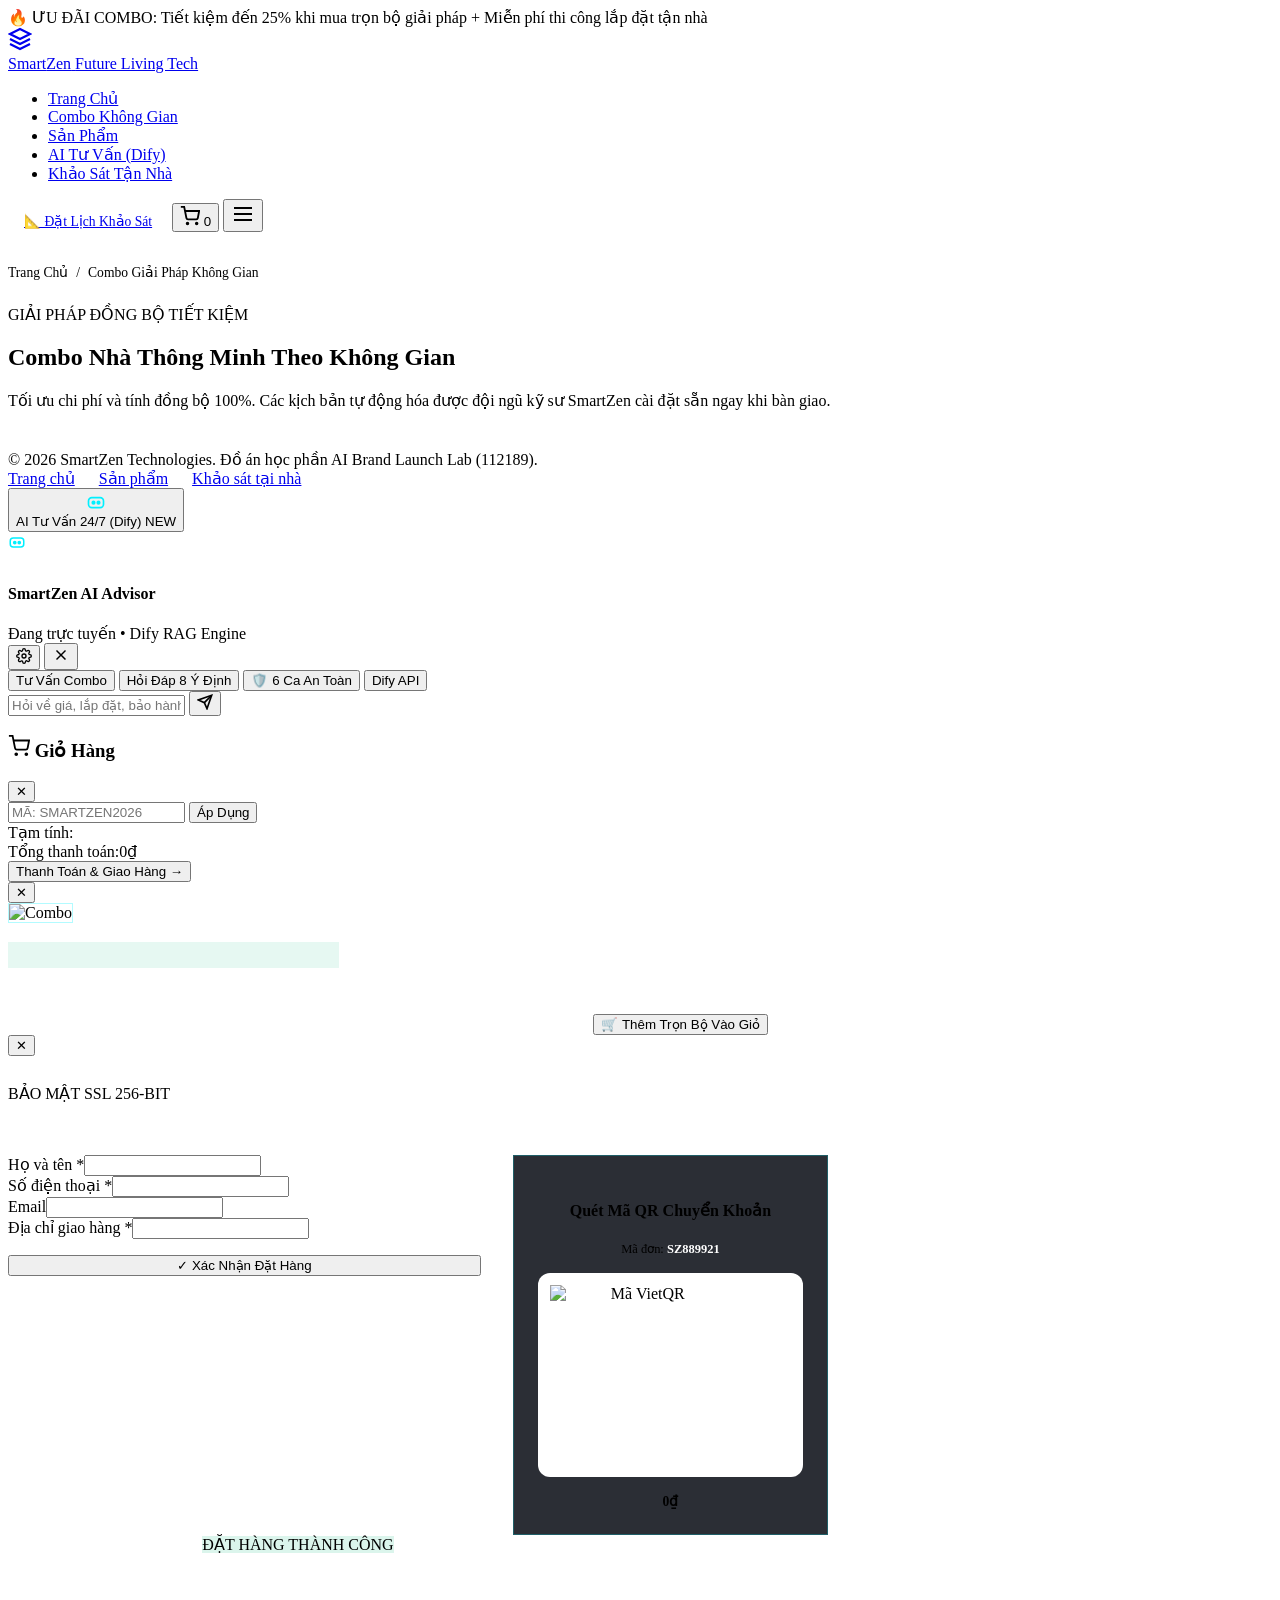
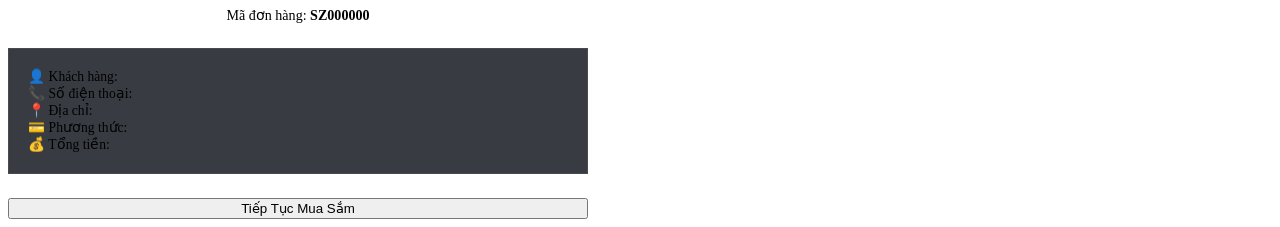
==== combo.html @ 143797f4 "Add files via upload" ====
<!DOCTYPE html>
<html lang="vi">
<head>
  <meta charset="UTF-8">
  <meta name="viewport" content="width=device-width, initial-scale=1.0">
  <title>Combo Giải Pháp Nhà Thông Minh Theo Không Gian - SmartZen</title>
  <meta name="description" content="Trọn bộ Combo giải pháp nhà thông minh SmartZen: Combo An Ninh 24/7, Combo Phòng Khách Chill Ambient, Combo Căn Hộ All-in-One và Biệt Thự Luxury.">
  <link rel="icon" type="image/svg+xml" href="data:image/svg+xml,<svg xmlns='http://www.w3.org/2000/svg' viewBox='0 0 24 24' fill='%2300F0FF'><path d='M12 2L2 7l10 5 10-5-10-5zM2 17l10 5 10-5M2 12l10 5 10-5'/></svg>">
  <link rel="stylesheet" href="css/style.css">
  <link rel="stylesheet" href="css/responsive.css">
</head>
<body>

  <!-- Top Notice -->
  <div class="top-notice-bar">
    <div>🔥 <span class="highlight">ƯU ĐÃI COMBO:</span> Tiết kiệm đến 25% khi mua trọn bộ giải pháp + Miễn phí thi công lắp đặt tận nhà</div>
  </div>

  <!-- Header -->
  <header class="site-header">
    <div class="container navbar">
      <a href="index.html" class="brand-logo">
        <div class="brand-logo-icon">
          <svg width="24" height="24" viewBox="0 0 24 24" fill="none" stroke="currentColor" stroke-width="2.2"><path d="M12 2L2 7l10 5 10-5-10-5z"></path><path d="M2 17l10 5 10-5"></path><path d="M2 12l10 5 10-5"></path></svg>
        </div>
        <div class="brand-logo-text">
          <span class="brand-title">Smart<span>Zen</span></span>
          <span class="brand-subtitle">Future Living Tech</span>
        </div>
      </a>

      <ul class="nav-menu" id="navMenu">
        <li><a href="index.html" class="nav-link">Trang Chủ</a></li>
        <li><a href="combo.html" class="nav-link active">Combo Không Gian</a></li>
        <li><a href="products.html" class="nav-link">Sản Phẩm</a></li>
        <li><a href="index.html#aiAdvisorSection" class="nav-link">AI Tư Vấn (Dify)</a></li>
        <li><a href="survey.html" class="nav-link">Khảo Sát Tận Nhà</a></li>
      </ul>

      <div class="nav-actions">
        <a href="survey.html" class="btn btn-secondary" style="font-size: 0.85rem; padding: 0.55rem 1rem;">📐 Đặt Lịch Khảo Sát</a>
        <button class="btn btn-primary btn-icon cart-btn-trigger" title="Xem giỏ hàng">
          <svg width="20" height="20" viewBox="0 0 24 24" fill="none" stroke="currentColor" stroke-width="2.2"><circle cx="9" cy="21" r="1"></circle><circle cx="20" cy="21" r="1"></circle><path d="M1 1h4l2.68 13.39a2 2 0 0 0 2 1.61h9.72a2 2 0 0 0 2-1.61L23 6H6"></path></svg>
          <span class="cart-badge">0</span>
        </button>
        <button class="mobile-menu-toggle" id="mobileMenuToggle">
          <svg width="24" height="24" viewBox="0 0 24 24" fill="none" stroke="currentColor" stroke-width="2"><line x1="3" y1="12" x2="21" y2="12"></line><line x1="3" y1="6" x2="21" y2="6"></line><line x1="3" y1="18" x2="21" y2="18"></line></svg>
        </button>
      </div>
    </div>
  </header>

  <!-- Breadcrumb -->
  <div class="container" style="padding-top: 2rem;">
    <div style="font-size: 0.85rem; color: var(--text-muted); display: flex; align-items: center; gap: 0.5rem;">
      <a href="index.html" style="color: var(--text-secondary); text-decoration: none;">Trang Chủ</a>
      <span>/</span>
      <span style="color: var(--cyan-neon);">Combo Giải Pháp Không Gian</span>
    </div>
  </div>

  <!-- Combos Section -->
  <section class="combos-section" style="padding-top: 1.5rem;">
    <div class="container">
      <div class="section-header text-left" style="margin-bottom: 2.5rem;">
        <span class="badge-tag pulse">GIẢI PHÁP ĐỒNG BỘ TIẾT KIỆM</span>
        <h1 class="section-title">Combo Nhà Thông Minh Theo Không Gian</h1>
        <p class="section-subtitle">
          Tối ưu chi phí và tính đồng bộ 100%. Các kịch bản tự động hóa được đội ngũ kỹ sư SmartZen cài đặt sẵn ngay khi bàn giao.
        </p>
      </div>

      <div class="combos-grid" id="combosGrid"></div>
    </div>
  </section>

  <!-- Footer -->
  <footer class="site-footer">
    <div class="container footer-bottom-bar" style="border: none; padding-top: 0;">
      <div>© 2026 SmartZen Technologies. Đồ án học phần AI Brand Launch Lab (112189).</div>
      <div style="display: flex; gap: 1.5rem;">
        <a href="index.html" class="footer-link">Trang chủ</a>
        <a href="products.html" class="footer-link">Sản phẩm</a>
        <a href="survey.html" class="footer-link">Khảo sát tại nhà</a>
      </div>
    </div>
  </footer>

  <!-- Floating Chatbot Widget -->
  <div class="chatbot-widget-container">
    <button class="chatbot-launcher-btn" id="chatbotLauncherBtn">
      <div class="bot-avatar-pulse"><svg width="20" height="20" viewBox="0 0 24 24" fill="none" stroke="#00F0FF" stroke-width="2"><rect x="3" y="8" width="18" height="12" rx="4"></rect><circle cx="9" cy="14" r="1.5" fill="#00F0FF"></circle><circle cx="15" cy="14" r="1.5" fill="#00F0FF"></circle></svg></div>
      <span class="label-text">AI Tư Vấn 24/7 (Dify)</span>
      <span class="launcher-badge" id="chatUnreadBadge">NEW</span>
    </button>
    <div class="chatbot-window" id="chatbotWindow">
      <div class="chat-header">
        <div class="chat-header-info">
          <div class="bot-avatar-pulse" style="width: 32px; height: 32px;"><svg width="18" height="18" viewBox="0 0 24 24" fill="none" stroke="#00F0FF" stroke-width="2"><rect x="3" y="8" width="18" height="12" rx="4"></rect><circle cx="9" cy="14" r="1.5" fill="#00F0FF"></circle><circle cx="15" cy="14" r="1.5" fill="#00F0FF"></circle></svg></div>
          <div class="chat-title-box">
            <h4>SmartZen AI Advisor</h4>
            <div class="chat-status-text">Đang trực tuyến • Dify RAG Engine</div>
          </div>
        </div>
        <div class="chat-header-actions">
          <button class="chat-btn-tool" onclick="DifyChatbot.setMode('dify-settings')"><svg width="16" height="16" viewBox="0 0 24 24" fill="none" stroke="currentColor" stroke-width="2"><circle cx="12" cy="12" r="3"></circle><path d="M19.4 15a1.65 1.65 0 0 0 .33 1.82l.06.06a2 2 0 0 1 0 2.83 2 2 0 0 1-2.83 0l-.06-.06a1.65 1.65 0 0 0-1.82-.33 1.65 1.65 0 0 0-1 1.51V21a2 2 0 0 1-2 2 2 2 0 0 1-2-2v-.09A1.65 1.65 0 0 0 9 19.4a1.65 1.65 0 0 0-1.82.33l-.06.06a2 2 0 0 1-2.83 0 2 2 0 0 1 0-2.83l.06-.06a1.65 1.65 0 0 0 .33-1.82 1.65 1.65 0 0 0-1.51-1H3a2 2 0 0 1-2-2 2 2 0 0 1 2-2h.09A1.65 1.65 0 0 0 4.6 9a1.65 1.65 0 0 0-.33-1.82l-.06-.06a2 2 0 0 1 0-2.83 2 2 0 0 1 2.83 0l.06.06a1.65 1.65 0 0 0 1.82.33H9a1.65 1.65 0 0 0 1-1.51V3a2 2 0 0 1 2-2 2 2 0 0 1 2 2v.09a1.65 1.65 0 0 0 1 1.51 1.65 1.65 0 0 0 1.82-.33l.06-.06a2 2 0 0 1 2.83 0 2 2 0 0 1 0 2.83l-.06.06a1.65 1.65 0 0 0-.33 1.82V9a1.65 1.65 0 0 0 1.51 1H21a2 2 0 0 1 2 2 2 2 0 0 1-2 2h-.09a1.65 1.65 0 0 0-1.51 1z"></path></svg></button>
          <button class="chat-btn-tool" id="chatCloseBtn"><svg width="18" height="18" viewBox="0 0 24 24" fill="none" stroke="currentColor" stroke-width="2"><line x1="18" y1="6" x2="6" y2="18"></line><line x1="6" y1="6" x2="18" y2="18"></line></svg></button>
        </div>
      </div>
      <div class="chat-mode-tabs">
        <button class="chat-mode-tab active" data-mode="advisor">Tư Vấn Combo</button>
        <button class="chat-mode-tab" data-mode="freechat">Hỏi Đáp 8 Ý Định</button>
        <button class="chat-mode-tab" data-mode="guardrails">🛡️ 6 Ca An Toàn</button>
        <button class="chat-mode-tab" data-mode="dify-settings">Dify API</button>
      </div>
      <div class="chat-body-messages" id="chatMessagesContainer"></div>
      <div class="chat-footer-bar">
        <input type="text" class="chat-text-input" id="chatTextInput" placeholder="Hỏi về giá, lắp đặt, bảo hành...">
        <button class="chat-send-btn" id="chatSendBtn"><svg width="16" height="16" viewBox="0 0 24 24" fill="none" stroke="currentColor" stroke-width="2.5"><line x1="22" y1="2" x2="11" y2="13"></line><polygon points="22 2 15 22 11 13 2 9 22 2"></polygon></svg></button>
      </div>
    </div>
  </div>

  <!-- Cart Drawer -->
  <div class="cart-drawer-overlay" id="cartOverlay"></div>
  <aside class="cart-drawer" id="cartDrawer">
    <div class="cart-drawer-header">
      <h3 class="cart-drawer-title"><svg width="22" height="22" viewBox="0 0 24 24" fill="none" stroke="currentColor" stroke-width="2"><circle cx="9" cy="21" r="1"></circle><circle cx="20" cy="21" r="1"></circle><path d="M1 1h4l2.68 13.39a2 2 0 0 0 2 1.61h9.72a2 2 0 0 0 2-1.61L23 6H6"></path></svg> Giỏ Hàng</h3>
      <button class="chat-btn-tool" id="cartDrawerClose">✕</button>
    </div>
    <div id="cartEmptyState" style="display: none; flex-direction: column; align-items: center; justify-content: center; height: 100%; padding: 2rem; text-align: center;">
      <div style="font-size: 3.5rem; margin-bottom: 1rem; color: var(--text-muted);">🛒</div>
      <h4 style="color: #FFF; margin-bottom: 0.5rem;">Giỏ hàng của bạn đang trống</h4>
    </div>
    <div class="cart-items-scroll" id="cartItemsList"></div>
    <div class="cart-drawer-footer" id="cartDrawerFooter">
      <div class="voucher-row">
        <input type="text" class="voucher-input" id="voucherInput" placeholder="MÃ: SMARTZEN2026">
        <button class="btn btn-secondary" id="applyVoucherBtn">Áp Dụng</button>
      </div>
      <div class="cart-calc-row"><span>Tạm tính:</span><span id="cartSubtotal" style="color: #FFF; font-weight: 600;">0₫</span></div>
      <div class="cart-calc-row" id="cartDiscountRow" style="display: none; color: var(--status-success);"><span>Giảm giá:</span><span id="cartDiscount">-0₫</span></div>
      <div class="cart-calc-row total"><span>Tổng thanh toán:</span><span class="total-amount" id="cartTotal">0₫</span></div>
      <button class="btn btn-primary" id="cartCheckoutBtn">Thanh Toán & Giao Hàng →</button>
    </div>
  </aside>

  <!-- Modals -->
  <div class="modal-overlay" id="comboDetailModal">
    <div class="modal-content-box" style="max-width: 760px;">
      <button class="modal-close-btn" onclick="closeComboModal()">✕</button>
      <div style="display: grid; grid-template-columns: 1fr 1.2fr; gap: 2rem;">
        <div>
          <img id="comboModalImg" src="" alt="Combo" style="width: 100%; height: 260px; object-fit: cover; border-radius: var(--radius-md); border: 1px solid rgba(0,240,255,0.3);">
          <div style="margin-top: 1.2rem; background: rgba(16, 185, 129, 0.1); border: 1px solid var(--status-success); border-radius: var(--radius-sm); padding: 0.8rem; text-align: center;">
            <span id="comboModalSavings" style="color: var(--status-success); font-weight: 700; font-size: 0.9rem;"></span>
          </div>
        </div>
        <div>
          <span class="badge-tag pulse" id="comboModalBadge" style="margin-bottom: 0.5rem;"></span>
          <h3 id="comboModalTitle" style="font-size: 1.4rem; color: #FFF; margin-bottom: 0.3rem;"></h3>
          <div id="comboModalSubtitle" style="font-size: 0.85rem; color: var(--cyan-neon); margin-bottom: 0.8rem;"></div>
          <p id="comboModalDesc" style="font-size: 0.88rem; color: var(--text-secondary); line-height: 1.5; margin-bottom: 1.2rem;"></p>
          <div style="margin-bottom: 1rem;">
            <div style="font-size: 0.8rem; font-weight: 700; color: #FFF; text-transform: uppercase; margin-bottom: 0.4rem;">Trọn bộ thiết bị đi kèm:</div>
            <ul id="comboModalItems" style="list-style: none;"></ul>
          </div>
          <div style="margin-bottom: 1.5rem;">
            <div style="font-size: 0.8rem; font-weight: 700; color: #FFF; text-transform: uppercase; margin-bottom: 0.4rem;">Đặc quyền đi kèm:</div>
            <ul id="comboModalPerks" style="list-style: none;"></ul>
          </div>
          <div style="display: flex; align-items: center; justify-content: space-between; padding-top: 1rem; border-top: 1px solid rgba(255,255,255,0.08);">
            <div>
              <div id="comboModalPrice" style="font-size: 1.5rem; font-weight: 800; color: var(--cyan-neon); font-family: var(--font-tech);"></div>
              <div id="comboModalOriginalPrice" style="font-size: 0.85rem; color: var(--text-muted); text-decoration: line-through;"></div>
            </div>
            <button class="btn btn-primary" id="comboModalBuyBtn">🛒 Thêm Trọn Bộ Vào Giỏ</button>
          </div>
        </div>
      </div>
    </div>
  </div>

  <div class="modal-overlay" id="checkoutModal">
    <div class="modal-content-box" style="max-width: 820px;">
      <button class="modal-close-btn" onclick="closeCheckoutModal()">✕</button>
      <div style="display: flex; align-items: center; gap: 0.8rem; margin-bottom: 1.5rem;">
        <span class="badge-tag pulse">BẢO MẬT SSL 256-BIT</span>
        <h3 style="font-size: 1.45rem; color: #FFF;">Xác Nhận Đơn Hàng & Thanh Toán</h3>
      </div>
      <div style="display: grid; grid-template-columns: 1.2fr 0.8fr; gap: 2rem;">
        <form onsubmit="processPaymentSubmit(event)">
          <div class="form-group"><label class="form-label">Họ và tên *</label><input type="text" name="checkout_name" class="form-input" required></div>
          <div class="form-group-row">
            <div class="form-group"><label class="form-label">Số điện thoại *</label><input type="tel" name="checkout_phone" class="form-input" required></div>
            <div class="form-group"><label class="form-label">Email</label><input type="email" name="checkout_email" class="form-input"></div>
          </div>
          <div class="form-group"><label class="form-label">Địa chỉ giao hàng *</label><input type="text" name="checkout_address" class="form-input" required></div>
          <button type="submit" class="btn btn-primary" style="width: 100%; margin-top: 1rem;">✓ Xác Nhận Đặt Hàng</button>
        </form>
        <div style="background: rgba(7, 10, 18, 0.85); border: 1px solid rgba(0, 240, 255, 0.25); border-radius: var(--radius-md); padding: 1.5rem; text-align: center;">
          <h4 style="font-size: 1rem; color: var(--cyan-neon);">Quét Mã QR Chuyển Khoản</h4>
          <p style="font-size: 0.78rem; color: var(--text-muted); margin-bottom: 1rem;">Mã đơn: <strong id="checkoutOrderCode" style="color: #FFF;">SZ889921</strong></p>
          <div style="background: #FFF; padding: 12px; border-radius: 12px; margin-bottom: 1rem;">
            <img id="vietqrImage" src="" alt="Mã VietQR" style="width: 180px; height: 180px; display: block;">
          </div>
          <div style="font-size: 0.85rem; color: var(--cyan-neon); font-weight: 800;" id="checkoutModalTotal">0₫</div>
        </div>
      </div>
    </div>
  </div>

  <div class="modal-overlay" id="orderSuccessModal">
    <div class="modal-content-box" style="max-width: 580px; text-align: center;">
      <span class="badge-tag" style="background: rgba(16, 185, 129, 0.15); color: var(--status-success); border-color: var(--status-success); margin-bottom: 0.5rem;">ĐẶT HÀNG THÀNH CÔNG</span>
      <h3 style="font-size: 1.6rem; color: #FFF; margin: 0.5rem 0;">Cảm Ơn Quý Khách Đã Lựa Chọn SmartZen!</h3>
      <p style="font-size: 0.88rem; color: var(--text-secondary); margin-bottom: 1.5rem;">Mã đơn hàng: <strong id="successOrderCode" style="color: var(--cyan-neon); font-family: var(--font-tech);">SZ000000</strong></p>
      <div style="background: rgba(7, 10, 18, 0.8); border: 1px solid rgba(255,255,255,0.08); border-radius: var(--radius-md); padding: 1.2rem; text-align: left; font-size: 0.85rem; color: var(--text-secondary); margin-bottom: 1.5rem;">
        <div>👤 Khách hàng: <span id="successCustomerName" style="color: #FFF;"></span></div>
        <div>📞 Số điện thoại: <span id="successPhone" style="color: #FFF;"></span></div>
        <div>📍 Địa chỉ: <span id="successAddress" style="color: #FFF;"></span></div>
        <div>💳 Phương thức: <span id="successMethod" style="color: var(--cyan-neon);"></span></div>
        <div>💰 Tổng tiền: <span id="successAmount" style="color: var(--cyan-neon); font-weight: 800;"></span></div>
      </div>
      <button class="btn btn-primary" onclick="closeSuccessModal()" style="width: 100%;">Tiếp Tục Mua Sắm</button>
    </div>
  </div>

  <!-- Scripts -->
  <script src="js/products-data.js"></script>
  <script src="js/cart.js"></script>
  <script src="js/catalog.js"></script>
  <script src="js/dify-chatbot.js"></script>
  <script src="js/survey.js"></script>
  <script src="js/main.js"></script>
</body>
</html>
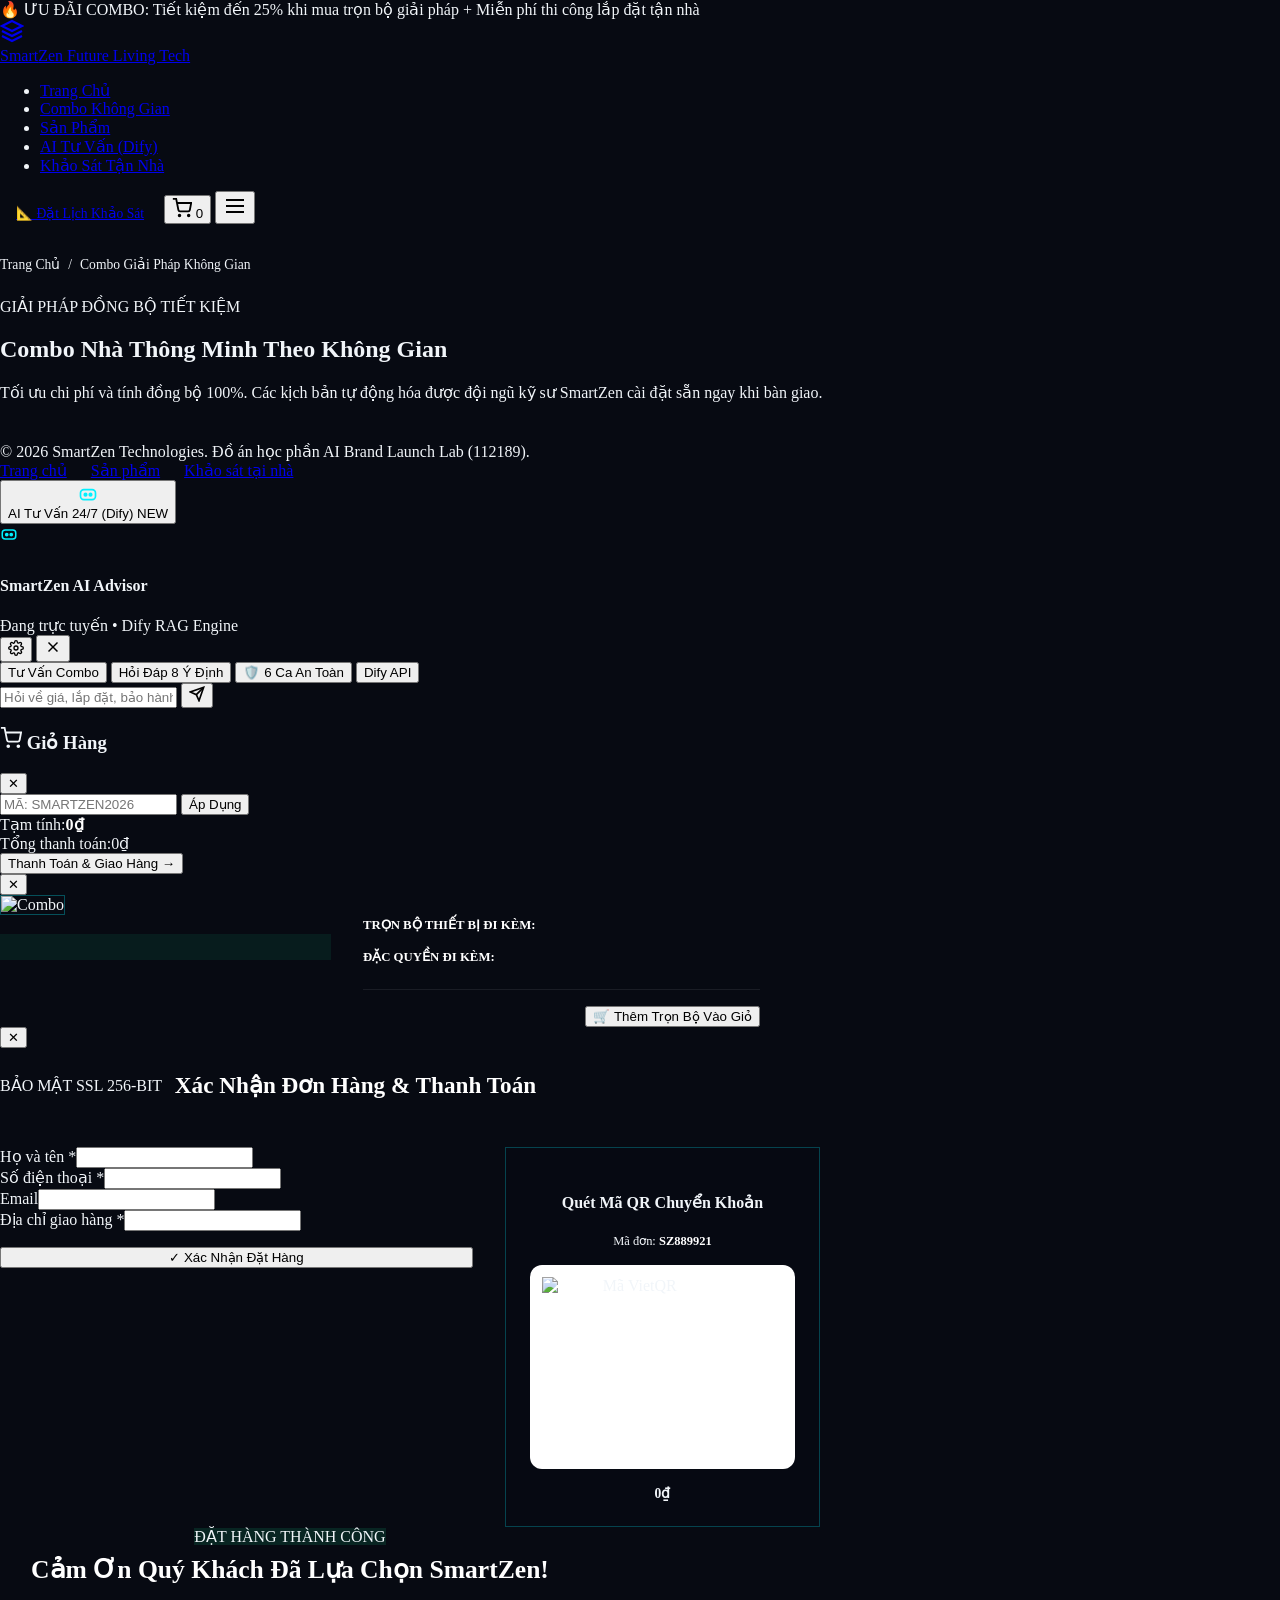
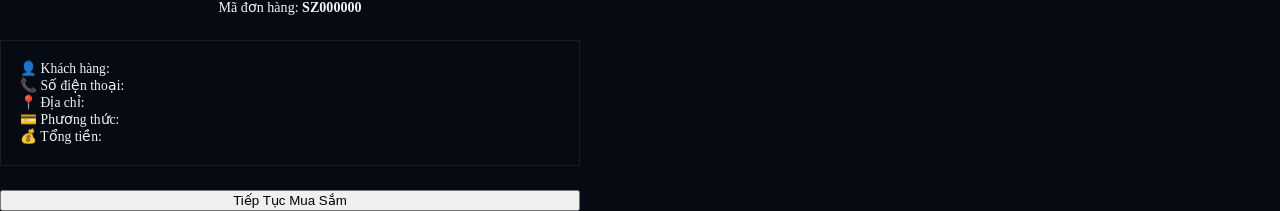
==== commit a42015bc: "Add files via upload" ====
--- a/combo.html
+++ b/combo.html
@@ -6,8 +6,21 @@
   <title>Combo Giải Pháp Nhà Thông Minh Theo Không Gian - SmartZen</title>
   <meta name="description" content="Trọn bộ Combo giải pháp nhà thông minh SmartZen: Combo An Ninh 24/7, Combo Phòng Khách Chill Ambient, Combo Căn Hộ All-in-One và Biệt Thự Luxury.">
   <link rel="icon" type="image/svg+xml" href="data:image/svg+xml,<svg xmlns='http://www.w3.org/2000/svg' viewBox='0 0 24 24' fill='%2300F0FF'><path d='M12 2L2 7l10 5 10-5-10-5zM2 17l10 5 10-5M2 12l10 5 10-5'/></svg>">
-  <link rel="stylesheet" href="css/style.css">
-  <link rel="stylesheet" href="css/responsive.css">
+  <style>
+    :root {
+      --bg-space: #070A12;
+      --bg-main: #0B0F19;
+      --text-primary: #F1F5F9;
+    }
+    html, body {
+      background-color: #070A12 !important;
+      color: #F1F5F9 !important;
+      margin: 0;
+      padding: 0;
+    }
+  </style>
+  <link rel="stylesheet" href="./css/style.css">
+  <link rel="stylesheet" href="./css/responsive.css">
 </head>
 <body>
 
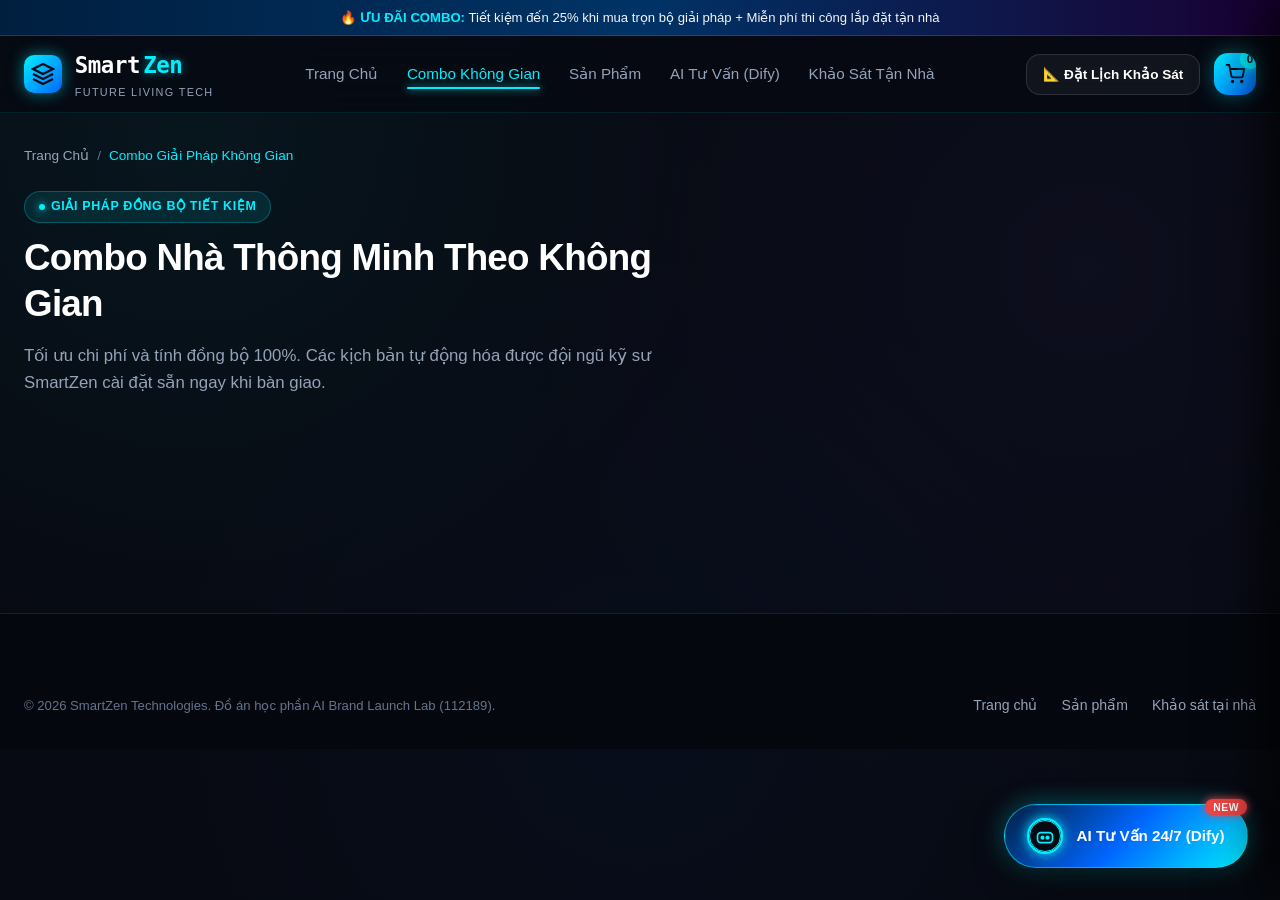
==== commit 8b915cc7: "Add files via upload" ====
--- a/combo.html
+++ b/combo.html
@@ -20,7 +20,9 @@
     }
   </style>
   <link rel="stylesheet" href="./css/style.css">
+  <link rel="stylesheet" href="./style.css">
   <link rel="stylesheet" href="./css/responsive.css">
+  <link rel="stylesheet" href="./responsive.css">
 </head>
 <body>
 
@@ -164,7 +166,7 @@
       <button class="modal-close-btn" onclick="closeComboModal()">✕</button>
       <div style="display: grid; grid-template-columns: 1fr 1.2fr; gap: 2rem;">
         <div>
-          <img id="comboModalImg" src="" alt="Combo" style="width: 100%; height: 260px; object-fit: cover; border-radius: var(--radius-md); border: 1px solid rgba(0,240,255,0.3);">
+          <img id="comboModalImg" src="" onerror="this.onerror=null;this.src='./'+this.src.split('/').pop();" alt="Combo" style="width: 100%; height: 260px; object-fit: cover; border-radius: var(--radius-md); border: 1px solid rgba(0,240,255,0.3);">
           <div style="margin-top: 1.2rem; background: rgba(16, 185, 129, 0.1); border: 1px solid var(--status-success); border-radius: var(--radius-sm); padding: 0.8rem; text-align: center;">
             <span id="comboModalSavings" style="color: var(--status-success); font-weight: 700; font-size: 0.9rem;"></span>
           </div>
@@ -239,12 +241,34 @@
     </div>
   </div>
 
-  <!-- Scripts -->
-  <script src="js/products-data.js"></script>
-  <script src="js/cart.js"></script>
-  <script src="js/catalog.js"></script>
-  <script src="js/dify-chatbot.js"></script>
-  <script src="js/survey.js"></script>
-  <script src="js/main.js"></script>
+  <!-- Scripts: Tự động hỗ trợ cả thư mục /js/ lẫn file ở thư mục gốc GitHub -->
+  <script>
+    (function() {
+      const scripts = [
+        'products-data.js',
+        'cart.js',
+        'catalog.js',
+        'dify-chatbot.js',
+        'survey.js',
+        'main.js'
+      ];
+      function loadNext(idx) {
+        if (idx >= scripts.length) return;
+        const file = scripts[idx];
+        const s = document.createElement('script');
+        s.src = './js/' + file;
+        s.onload = function() { loadNext(idx + 1); };
+        s.onerror = function() {
+          const sFallback = document.createElement('script');
+          sFallback.src = './' + file;
+          sFallback.onload = function() { loadNext(idx + 1); };
+          sFallback.onerror = function() { loadNext(idx + 1); };
+          document.body.appendChild(sFallback);
+        };
+        document.body.appendChild(s);
+      }
+      loadNext(0);
+    })();
+  </script>
 </body>
 </html>
--- a/style.css
+++ b/style.css
@@ -0,0 +1,2029 @@
+/* ==========================================================================
+   SmartZen Design System & Core Styles
+   Brand: SmartZen - Future Living Technology
+   Style: Futuristic Tech, Sleek Glassmorphism, Deep Space Dark Theme
+   ========================================================================== */
+
+@import url('https://fonts.googleapis.com/css2?family=Plus+Jakarta+Sans:wght@300;400;500;600;700;800&family=Space+Grotesk:wght@500;700&display=swap');
+
+:root {
+  /* Theme Colors */
+  --bg-space: #070A12;
+  --bg-main: #0B0F19;
+  --bg-card: rgba(16, 24, 40, 0.7);
+  --bg-card-hover: rgba(22, 33, 56, 0.85);
+  --bg-card-solid: #111827;
+  --bg-elevated: #151F33;
+  --bg-input: rgba(11, 15, 25, 0.8);
+
+  /* Accents & Gradients */
+  --cyan-neon: #00F0FF;
+  --cyan-glow: rgba(0, 240, 255, 0.35);
+  --cyan-subtle: rgba(0, 240, 255, 0.1);
+  --blue-tech: #0066FF;
+  --blue-vibrant: #2563EB;
+  --purple-neon: #8B5CF6;
+  --purple-glow: rgba(139, 92, 246, 0.35);
+  
+  --grad-primary: linear-gradient(135deg, #00F0FF 0%, #0066FF 100%);
+  --grad-accent: linear-gradient(135deg, #00F0FF 0%, #8B5CF6 100%);
+  --grad-dark: linear-gradient(180deg, rgba(16, 24, 40, 0.9) 0%, rgba(11, 15, 25, 0.95) 100%);
+  --grad-glow: radial-gradient(circle at 50% 0%, rgba(0, 240, 255, 0.15) 0%, transparent 70%);
+
+  /* Borders & Glass */
+  --border-glass: 1px solid rgba(0, 240, 255, 0.15);
+  --border-glass-bright: 1px solid rgba(0, 240, 255, 0.4);
+  --border-subtle: 1px solid rgba(255, 255, 255, 0.08);
+
+  /* Shadows */
+  --shadow-sm: 0 4px 12px rgba(0, 0, 0, 0.25);
+  --shadow-md: 0 8px 24px rgba(0, 0, 0, 0.4);
+  --shadow-lg: 0 16px 36px rgba(0, 0, 0, 0.6);
+  --shadow-cyan: 0 0 25px rgba(0, 240, 255, 0.3);
+  --shadow-purple: 0 0 25px rgba(139, 92, 246, 0.3);
+
+  /* Typography */
+  --font-main: 'Plus Jakarta Sans', -apple-system, BlinkMacSystemFont, 'Segoe UI', Roboto, sans-serif;
+  --font-tech: 'Space Grotesk', monospace, sans-serif;
+
+  /* Text Colors */
+  --text-white: #FFFFFF;
+  --text-primary: #F1F5F9;
+  --text-secondary: #94A3B8;
+  --text-muted: #64748B;
+  --text-accent: #00F0FF;
+
+  /* Functional Status */
+  --status-success: #10B981;
+  --status-warning: #F59E0B;
+  --status-danger: #EF4444;
+  --status-info: #00F0FF;
+
+  /* Spacing & Radii */
+  --radius-sm: 8px;
+  --radius-md: 14px;
+  --radius-lg: 20px;
+  --radius-full: 9999px;
+
+  /* Transitions */
+  --transition-fast: 0.2s cubic-bezier(0.4, 0, 0.2, 1);
+  --transition-normal: 0.3s cubic-bezier(0.4, 0, 0.2, 1);
+  --transition-smooth: 0.45s cubic-bezier(0.16, 1, 0.3, 1);
+}
+
+/* Base Reset */
+*, *::before, *::after {
+  box-sizing: border-box;
+  margin: 0;
+  padding: 0;
+}
+
+html {
+  scroll-behavior: smooth;
+  font-size: 16px;
+  background-color: #070A12;
+  background-color: var(--bg-space);
+  color: #F1F5F9;
+  color: var(--text-primary);
+  font-family: var(--font-main);
+  -webkit-font-smoothing: antialiased;
+  overflow-x: hidden;
+  width: 100%;
+  max-width: 100vw;
+}
+
+body {
+  background-color: #070A12;
+  background-color: var(--bg-space);
+  background-image: 
+    radial-gradient(circle at 15% 15%, rgba(0, 240, 255, 0.05) 0%, transparent 40%),
+    radial-gradient(circle at 85% 30%, rgba(139, 92, 246, 0.05) 0%, transparent 45%),
+    radial-gradient(circle at 50% 80%, rgba(0, 102, 255, 0.04) 0%, transparent 50%);
+  background-attachment: fixed;
+  min-height: 100vh;
+  line-height: 1.6;
+  overflow-x: hidden;
+  width: 100%;
+  max-width: 100vw;
+  position: relative;
+}
+
+img {
+  max-width: 100%;
+  height: auto;
+}
+
+/* Custom Scrollbar */
+::-webkit-scrollbar {
+  width: 8px;
+  height: 8px;
+}
+::-webkit-scrollbar-track {
+  background: var(--bg-space);
+}
+::-webkit-scrollbar-thumb {
+  background: rgba(0, 240, 255, 0.25);
+  border-radius: var(--radius-full);
+}
+::-webkit-scrollbar-thumb:hover {
+  background: var(--cyan-neon);
+}
+
+/* Container */
+.container {
+  width: 100%;
+  max-width: 1280px;
+  margin: 0 auto;
+  padding: 0 1.5rem;
+}
+
+/* Typography Utilities */
+h1, h2, h3, h4, h5, h6 {
+  color: var(--text-white);
+  font-weight: 700;
+  line-height: 1.25;
+}
+
+.tech-heading {
+  font-family: var(--font-tech);
+  letter-spacing: -0.02em;
+}
+
+.text-gradient {
+  background: var(--grad-primary);
+  -webkit-background-clip: text;
+  -webkit-text-fill-color: transparent;
+  display: inline-block;
+}
+
+.text-gradient-purple {
+  background: var(--grad-accent);
+  -webkit-background-clip: text;
+  -webkit-text-fill-color: transparent;
+  display: inline-block;
+}
+
+.badge-tag {
+  display: inline-flex;
+  align-items: center;
+  gap: 0.4rem;
+  padding: 0.3rem 0.85rem;
+  font-size: 0.78rem;
+  font-weight: 600;
+  letter-spacing: 0.05em;
+  text-transform: uppercase;
+  border-radius: var(--radius-full);
+  background: rgba(0, 240, 255, 0.1);
+  color: var(--cyan-neon);
+  border: 1px solid rgba(0, 240, 255, 0.25);
+}
+
+.badge-tag.pulse::before {
+  content: '';
+  width: 6px;
+  height: 6px;
+  background: var(--cyan-neon);
+  border-radius: 50%;
+  box-shadow: 0 0 8px var(--cyan-neon);
+  animation: pulseDot 1.6s infinite;
+}
+
+@keyframes pulseDot {
+  0%, 100% { opacity: 1; transform: scale(1); }
+  50% { opacity: 0.4; transform: scale(0.8); }
+}
+
+/* Buttons */
+.btn {
+  display: inline-flex;
+  align-items: center;
+  justify-content: center;
+  gap: 0.55rem;
+  font-family: var(--font-main);
+  font-weight: 600;
+  font-size: 0.95rem;
+  padding: 0.75rem 1.6rem;
+  border-radius: var(--radius-md);
+  border: none;
+  cursor: pointer;
+  transition: all var(--transition-normal);
+  text-decoration: none;
+  white-space: nowrap;
+  position: relative;
+  overflow: hidden;
+}
+
+.btn-primary {
+  background: var(--grad-primary);
+  color: #050B14;
+  box-shadow: 0 0 20px rgba(0, 240, 255, 0.35);
+  font-weight: 700;
+}
+.btn-primary:hover {
+  transform: translateY(-2px);
+  box-shadow: 0 0 30px rgba(0, 240, 255, 0.6);
+  color: #000;
+}
+
+.btn-secondary {
+  background: rgba(255, 255, 255, 0.05);
+  color: var(--text-white);
+  border: 1px solid rgba(255, 255, 255, 0.12);
+  backdrop-filter: blur(8px);
+}
+.btn-secondary:hover {
+  background: rgba(0, 240, 255, 0.1);
+  border-color: rgba(0, 240, 255, 0.4);
+  color: var(--cyan-neon);
+  transform: translateY(-2px);
+}
+
+.btn-outline-glow {
+  background: transparent;
+  color: var(--cyan-neon);
+  border: 1px solid rgba(0, 240, 255, 0.4);
+}
+.btn-outline-glow:hover {
+  background: rgba(0, 240, 255, 0.12);
+  border-color: var(--cyan-neon);
+  box-shadow: 0 0 20px rgba(0, 240, 255, 0.3);
+  transform: translateY(-2px);
+}
+
+.btn-icon {
+  width: 42px;
+  height: 42px;
+  padding: 0;
+  border-radius: var(--radius-md);
+  display: inline-flex;
+  align-items: center;
+  justify-content: center;
+}
+
+/* Glass Cards */
+.glass-card {
+  background: var(--bg-card);
+  backdrop-filter: blur(16px);
+  -webkit-backdrop-filter: blur(16px);
+  border: var(--border-glass);
+  border-radius: var(--radius-lg);
+  box-shadow: var(--shadow-md);
+  transition: all var(--transition-normal);
+}
+.glass-card:hover {
+  border-color: rgba(0, 240, 255, 0.4);
+  box-shadow: 0 12px 30px rgba(0, 0, 0, 0.5), 0 0 20px rgba(0, 240, 255, 0.15);
+  transform: translateY(-3px);
+}
+
+/* ==========================================================================
+   Header & Navigation
+   ========================================================================== */
+.site-header {
+  position: sticky;
+  top: 0;
+  z-index: 100;
+  background: rgba(7, 10, 18, 0.85);
+  backdrop-filter: blur(20px);
+  -webkit-backdrop-filter: blur(20px);
+  border-bottom: 1px solid rgba(0, 240, 255, 0.1);
+  transition: all var(--transition-normal);
+}
+.site-header.scrolled {
+  background: rgba(7, 10, 18, 0.95);
+  box-shadow: 0 10px 30px rgba(0, 0, 0, 0.6);
+}
+
+.navbar {
+  display: flex;
+  align-items: center;
+  justify-content: space-between;
+  height: 76px;
+}
+
+/* Brand Logo */
+.brand-logo {
+  display: flex;
+  align-items: center;
+  gap: 0.8rem;
+  text-decoration: none;
+  cursor: pointer;
+}
+.brand-logo-icon {
+  width: 38px;
+  height: 38px;
+  display: flex;
+  align-items: center;
+  justify-content: center;
+  background: var(--grad-primary);
+  border-radius: 10px;
+  box-shadow: 0 0 15px rgba(0, 240, 255, 0.5);
+  color: #070A12;
+}
+.brand-logo-text {
+  display: flex;
+  flex-direction: column;
+}
+.brand-title {
+  font-family: var(--font-tech);
+  font-size: 1.4rem;
+  font-weight: 800;
+  letter-spacing: -0.02em;
+  color: var(--text-white);
+  display: flex;
+  align-items: center;
+  gap: 0.2rem;
+}
+.brand-title span {
+  color: var(--cyan-neon);
+  text-shadow: 0 0 10px rgba(0, 240, 255, 0.5);
+}
+.brand-subtitle {
+  font-size: 0.68rem;
+  color: var(--text-secondary);
+  letter-spacing: 0.12em;
+  text-transform: uppercase;
+  font-weight: 500;
+}
+
+/* Nav Links */
+.nav-menu {
+  display: flex;
+  align-items: center;
+  gap: 1.8rem;
+  list-style: none;
+}
+.nav-link {
+  color: var(--text-secondary);
+  text-decoration: none;
+  font-weight: 500;
+  font-size: 0.95rem;
+  transition: color var(--transition-fast);
+  position: relative;
+  padding: 0.4rem 0;
+}
+.nav-link:hover, .nav-link.active {
+  color: var(--cyan-neon);
+}
+.nav-link.active::after {
+  content: '';
+  position: absolute;
+  bottom: 0;
+  left: 0;
+  width: 100%;
+  height: 2px;
+  background: var(--cyan-neon);
+  box-shadow: 0 0 8px var(--cyan-neon);
+  border-radius: 2px;
+}
+
+/* Nav Actions */
+.nav-actions {
+  display: flex;
+  align-items: center;
+  gap: 0.85rem;
+}
+
+.cart-btn-trigger {
+  position: relative;
+}
+.cart-badge {
+  position: absolute;
+  top: -4px;
+  right: -4px;
+  background: var(--cyan-neon);
+  color: #050B14;
+  font-size: 0.72rem;
+  font-weight: 800;
+  width: 20px;
+  height: 20px;
+  border-radius: 50%;
+  display: flex;
+  align-items: center;
+  justify-content: center;
+  box-shadow: 0 0 10px rgba(0, 240, 255, 0.7);
+}
+
+.mobile-menu-toggle {
+  display: none;
+  background: transparent;
+  border: none;
+  color: var(--text-white);
+  cursor: pointer;
+  padding: 0.4rem;
+}
+
+/* Top Notification Banner */
+.top-notice-bar {
+  background: linear-gradient(90deg, #001f3f 0%, #003366 50%, #1a0033 100%);
+  border-bottom: 1px solid rgba(0, 240, 255, 0.2);
+  padding: 0.45rem 1rem;
+  font-size: 0.82rem;
+  color: var(--text-primary);
+  display: flex;
+  align-items: center;
+  justify-content: center;
+  gap: 1.5rem;
+  flex-wrap: wrap;
+  width: 100%;
+  max-width: 100vw;
+}
+.top-notice-bar .highlight {
+  color: var(--cyan-neon);
+  font-weight: 700;
+}
+
+/* ==========================================================================
+   Hero Section
+   ========================================================================== */
+.hero-section {
+  position: relative;
+  padding: 5.5rem 0 4.5rem;
+  overflow: hidden;
+}
+
+.hero-grid {
+  display: grid;
+  grid-template-columns: 1.15fr 0.85fr;
+  gap: 3rem;
+  align-items: center;
+}
+
+.hero-content {
+  position: relative;
+  z-index: 2;
+}
+
+.hero-title {
+  font-size: 3.4rem;
+  line-height: 1.15;
+  margin: 1.2rem 0 1.5rem;
+  letter-spacing: -0.03em;
+}
+
+.hero-desc {
+  font-size: 1.15rem;
+  color: var(--text-secondary);
+  line-height: 1.7;
+  margin-bottom: 2rem;
+  max-width: 580px;
+}
+
+.hero-cta-group {
+  display: flex;
+  align-items: center;
+  gap: 1.2rem;
+  margin-bottom: 2.8rem;
+  flex-wrap: wrap;
+}
+
+/* Ecosystem Compatibility Badges */
+.ecosystem-strip {
+  border-top: 1px solid rgba(255, 255, 255, 0.08);
+  padding-top: 1.5rem;
+}
+.ecosystem-label {
+  font-size: 0.78rem;
+  color: var(--text-muted);
+  text-transform: uppercase;
+  letter-spacing: 0.1em;
+  margin-bottom: 0.8rem;
+  font-weight: 600;
+}
+.ecosystem-icons {
+  display: flex;
+  align-items: center;
+  gap: 1.4rem;
+  flex-wrap: wrap;
+}
+.eco-pill {
+  display: inline-flex;
+  align-items: center;
+  gap: 0.45rem;
+  padding: 0.35rem 0.8rem;
+  background: rgba(255, 255, 255, 0.04);
+  border: 1px solid rgba(255, 255, 255, 0.08);
+  border-radius: var(--radius-sm);
+  font-size: 0.8rem;
+  color: var(--text-secondary);
+  transition: all var(--transition-fast);
+}
+.eco-pill:hover {
+  background: rgba(0, 240, 255, 0.08);
+  border-color: rgba(0, 240, 255, 0.3);
+  color: var(--text-white);
+  transform: translateY(-2px);
+}
+
+/* Hero Visual Showcase */
+.hero-visual {
+  position: relative;
+  z-index: 1;
+}
+
+.hero-card-glow {
+  position: relative;
+  border-radius: var(--radius-lg);
+  overflow: hidden;
+  box-shadow: 0 25px 60px rgba(0, 0, 0, 0.7), 0 0 40px rgba(0, 240, 255, 0.2);
+  border: 1px solid rgba(0, 240, 255, 0.3);
+}
+
+.hero-card-glow img {
+  width: 100%;
+  height: 480px;
+  object-fit: cover;
+  display: block;
+  transition: transform var(--transition-smooth);
+}
+.hero-card-glow:hover img {
+  transform: scale(1.03);
+}
+
+.hero-floating-stat {
+  position: absolute;
+  background: rgba(11, 15, 25, 0.85);
+  backdrop-filter: blur(14px);
+  -webkit-backdrop-filter: blur(14px);
+  border: 1px solid rgba(0, 240, 255, 0.3);
+  border-radius: var(--radius-md);
+  padding: 0.9rem 1.2rem;
+  box-shadow: 0 10px 25px rgba(0, 0, 0, 0.5);
+  display: flex;
+  align-items: center;
+  gap: 0.85rem;
+  z-index: 3;
+  animation: floatStat 4s ease-in-out infinite alternate;
+}
+.hero-floating-stat.stat-left {
+  bottom: 2rem;
+  left: 0.5rem;
+}
+.hero-floating-stat.stat-right {
+  top: 2rem;
+  right: 0.5rem;
+  animation-delay: -2s;
+}
+
+@keyframes floatStat {
+  0% { transform: translateY(0px); }
+  100% { transform: translateY(-10px); }
+}
+
+.stat-icon {
+  width: 42px;
+  height: 42px;
+  border-radius: 10px;
+  background: rgba(0, 240, 255, 0.15);
+  color: var(--cyan-neon);
+  display: flex;
+  align-items: center;
+  justify-content: center;
+}
+.stat-info .stat-value {
+  font-size: 1.15rem;
+  font-weight: 800;
+  color: var(--text-white);
+  font-family: var(--font-tech);
+}
+.stat-info .stat-label {
+  font-size: 0.75rem;
+  color: var(--text-secondary);
+}
+
+/* ==========================================================================
+   Section Headers
+   ========================================================================== */
+.section-header {
+  text-align: center;
+  max-width: 680px;
+  margin: 0 auto 3.5rem;
+}
+.section-header.text-left {
+  text-align: left;
+  margin-left: 0;
+}
+.section-title {
+  font-size: 2.3rem;
+  margin: 0.8rem 0 1rem;
+  letter-spacing: -0.02em;
+}
+.section-subtitle {
+  font-size: 1.05rem;
+  color: var(--text-secondary);
+}
+
+/* ==========================================================================
+   Featured Solutions / Living Spaces Combos
+   ========================================================================== */
+.combos-section {
+  padding: 5rem 0;
+  position: relative;
+}
+
+.combos-grid {
+  display: grid;
+  grid-template-columns: repeat(2, 1fr);
+  gap: 2rem;
+}
+
+.combo-card {
+  display: flex;
+  flex-direction: column;
+  border-radius: var(--radius-lg);
+  overflow: hidden;
+  position: relative;
+  background: var(--bg-card);
+  backdrop-filter: blur(16px);
+  border: var(--border-glass);
+  transition: all var(--transition-normal);
+}
+.combo-card:hover {
+  border-color: rgba(0, 240, 255, 0.45);
+  box-shadow: 0 16px 40px rgba(0, 0, 0, 0.6), 0 0 30px rgba(0, 240, 255, 0.2);
+  transform: translateY(-4px);
+}
+
+.combo-image-wrap {
+  position: relative;
+  height: 240px;
+  overflow: hidden;
+}
+.combo-image-wrap img {
+  width: 100%;
+  height: 100%;
+  object-fit: cover;
+  transition: transform var(--transition-smooth);
+}
+.combo-card:hover .combo-image-wrap img {
+  transform: scale(1.05);
+}
+
+.combo-badge-floating {
+  position: absolute;
+  top: 1rem;
+  left: 1rem;
+  z-index: 2;
+}
+
+.combo-savings-pill {
+  position: absolute;
+  bottom: 1rem;
+  right: 1rem;
+  background: rgba(16, 185, 129, 0.9);
+  color: #FFFFFF;
+  padding: 0.35rem 0.85rem;
+  border-radius: var(--radius-full);
+  font-size: 0.8rem;
+  font-weight: 700;
+  box-shadow: 0 4px 12px rgba(16, 185, 129, 0.4);
+}
+
+.combo-body {
+  padding: 1.8rem;
+  display: flex;
+  flex-direction: column;
+  flex: 1;
+}
+
+.combo-target {
+  font-size: 0.8rem;
+  color: var(--cyan-neon);
+  font-weight: 600;
+  text-transform: uppercase;
+  letter-spacing: 0.08em;
+  margin-bottom: 0.4rem;
+}
+
+.combo-title {
+  font-size: 1.4rem;
+  margin-bottom: 0.5rem;
+  color: var(--text-white);
+}
+
+.combo-desc {
+  font-size: 0.92rem;
+  color: var(--text-secondary);
+  margin-bottom: 1.2rem;
+}
+
+.combo-items-list {
+  background: rgba(11, 15, 25, 0.6);
+  border: 1px solid rgba(255, 255, 255, 0.05);
+  border-radius: var(--radius-md);
+  padding: 1rem 1.2rem;
+  margin-bottom: 1.4rem;
+}
+.combo-items-title {
+  font-size: 0.8rem;
+  font-weight: 700;
+  color: var(--text-primary);
+  margin-bottom: 0.6rem;
+  text-transform: uppercase;
+  letter-spacing: 0.05em;
+  display: flex;
+  align-items: center;
+  gap: 0.4rem;
+}
+.combo-items-list ul {
+  list-style: none;
+  display: flex;
+  flex-direction: column;
+  gap: 0.4rem;
+}
+.combo-items-list li {
+  font-size: 0.85rem;
+  color: var(--text-secondary);
+  display: flex;
+  align-items: center;
+  justify-content: space-between;
+}
+.combo-items-list li span.qty {
+  color: var(--cyan-neon);
+  font-weight: 700;
+  font-size: 0.8rem;
+  background: rgba(0, 240, 255, 0.1);
+  padding: 0.1rem 0.5rem;
+  border-radius: 4px;
+}
+
+.combo-footer {
+  margin-top: auto;
+  display: flex;
+  align-items: center;
+  justify-content: space-between;
+  padding-top: 1.2rem;
+  border-top: 1px solid rgba(255, 255, 255, 0.08);
+}
+
+.combo-pricing {
+  display: flex;
+  flex-direction: column;
+}
+.combo-current-price {
+  font-size: 1.5rem;
+  font-weight: 800;
+  color: var(--cyan-neon);
+  font-family: var(--font-tech);
+}
+.combo-original-price {
+  font-size: 0.85rem;
+  color: var(--text-muted);
+  text-decoration: line-through;
+}
+
+/* ==========================================================================
+   Product Catalog & Filter System
+   ========================================================================== */
+.catalog-section {
+  padding: 5rem 0;
+  position: relative;
+}
+
+.catalog-layout {
+  display: grid;
+  grid-template-columns: 280px 1fr;
+  gap: 2.2rem;
+  align-items: start;
+}
+
+/* Sidebar Filters */
+.catalog-sidebar {
+  position: sticky;
+  top: 96px;
+  background: var(--bg-card);
+  backdrop-filter: blur(16px);
+  border: var(--border-glass);
+  border-radius: var(--radius-lg);
+  padding: 1.8rem;
+  box-shadow: var(--shadow-md);
+}
+
+.filter-group {
+  margin-bottom: 2rem;
+  padding-bottom: 1.8rem;
+  border-bottom: 1px solid rgba(255, 255, 255, 0.08);
+}
+.filter-group:last-child {
+  margin-bottom: 0;
+  padding-bottom: 0;
+  border-bottom: none;
+}
+
+.filter-title {
+  font-size: 0.95rem;
+  font-weight: 700;
+  color: var(--text-white);
+  margin-bottom: 1rem;
+  display: flex;
+  align-items: center;
+  justify-content: space-between;
+}
+
+/* Category Pills / List */
+.category-filter-list {
+  list-style: none;
+  display: flex;
+  flex-direction: column;
+  gap: 0.5rem;
+}
+
+.category-filter-btn {
+  width: 100%;
+  display: flex;
+  align-items: center;
+  justify-content: space-between;
+  background: transparent;
+  border: none;
+  color: var(--text-secondary);
+  font-size: 0.9rem;
+  padding: 0.55rem 0.8rem;
+  border-radius: var(--radius-sm);
+  cursor: pointer;
+  transition: all var(--transition-fast);
+  text-align: left;
+}
+.category-filter-btn:hover {
+  background: rgba(0, 240, 255, 0.08);
+  color: var(--cyan-neon);
+}
+.category-filter-btn.active {
+  background: rgba(0, 240, 255, 0.15);
+  color: var(--cyan-neon);
+  font-weight: 700;
+  border-left: 3px solid var(--cyan-neon);
+}
+.category-filter-btn .cat-count {
+  font-size: 0.75rem;
+  background: rgba(255, 255, 255, 0.06);
+  padding: 0.15rem 0.5rem;
+  border-radius: var(--radius-full);
+}
+
+/* Price Range Slider */
+.price-slider-wrap {
+  display: flex;
+  flex-direction: column;
+  gap: 0.8rem;
+}
+.price-inputs-row {
+  display: flex;
+  align-items: center;
+  justify-content: space-between;
+  font-size: 0.85rem;
+  color: var(--text-secondary);
+}
+.range-slider {
+  width: 100%;
+  height: 6px;
+  -webkit-appearance: none;
+  background: rgba(255, 255, 255, 0.1);
+  border-radius: var(--radius-full);
+  outline: none;
+}
+.range-slider::-webkit-slider-thumb {
+  -webkit-appearance: none;
+  width: 18px;
+  height: 18px;
+  border-radius: 50%;
+  background: var(--cyan-neon);
+  cursor: pointer;
+  box-shadow: 0 0 10px var(--cyan-neon);
+  transition: transform 0.15s;
+}
+.range-slider::-webkit-slider-thumb:hover {
+  transform: scale(1.2);
+}
+
+/* Catalog Main Content */
+.catalog-content {
+  display: flex;
+  flex-direction: column;
+  gap: 1.8rem;
+}
+
+/* Search & Toolbar */
+.catalog-toolbar {
+  display: flex;
+  align-items: center;
+  justify-content: space-between;
+  gap: 1rem;
+  background: var(--bg-card);
+  backdrop-filter: blur(14px);
+  border: var(--border-glass);
+  border-radius: var(--radius-md);
+  padding: 0.9rem 1.4rem;
+  flex-wrap: wrap;
+}
+
+.search-box-wrap {
+  position: relative;
+  flex: 1;
+  min-width: 240px;
+}
+.search-box-wrap svg {
+  position: absolute;
+  left: 1rem;
+  top: 50%;
+  transform: translateY(-50%);
+  color: var(--text-muted);
+}
+.search-input {
+  width: 100%;
+  background: var(--bg-input);
+  border: 1px solid rgba(255, 255, 255, 0.1);
+  border-radius: var(--radius-sm);
+  padding: 0.65rem 1rem 0.65rem 2.6rem;
+  color: var(--text-white);
+  font-size: 0.9rem;
+  outline: none;
+  transition: all var(--transition-fast);
+}
+.search-input:focus {
+  border-color: var(--cyan-neon);
+  box-shadow: 0 0 15px rgba(0, 240, 255, 0.25);
+}
+
+.toolbar-controls {
+  display: flex;
+  align-items: center;
+  gap: 1rem;
+}
+
+.sort-select {
+  background: var(--bg-input);
+  border: 1px solid rgba(255, 255, 255, 0.1);
+  color: var(--text-primary);
+  padding: 0.65rem 1.2rem;
+  border-radius: var(--radius-sm);
+  font-size: 0.88rem;
+  outline: none;
+  cursor: pointer;
+}
+.sort-select:focus {
+  border-color: var(--cyan-neon);
+}
+
+/* Products Grid */
+.products-grid {
+  display: grid;
+  grid-template-columns: repeat(auto-fill, minmax(260px, 1fr));
+  gap: 1.5rem;
+}
+
+/* Product Card */
+.product-card {
+  background: var(--bg-card);
+  backdrop-filter: blur(14px);
+  border: var(--border-glass);
+  border-radius: var(--radius-lg);
+  overflow: hidden;
+  display: flex;
+  flex-direction: column;
+  transition: all var(--transition-normal);
+  position: relative;
+}
+.product-card:hover {
+  border-color: rgba(0, 240, 255, 0.5);
+  box-shadow: 0 16px 35px rgba(0, 0, 0, 0.5), 0 0 25px rgba(0, 240, 255, 0.18);
+  transform: translateY(-4px);
+}
+
+.product-thumb-wrap {
+  position: relative;
+  height: 220px;
+  overflow: hidden;
+  background: #0D1322;
+}
+.product-thumb-wrap img {
+  width: 100%;
+  height: 100%;
+  object-fit: cover;
+  transition: transform var(--transition-smooth);
+}
+.product-card:hover .product-thumb-wrap img {
+  transform: scale(1.06);
+}
+
+.product-badge-float {
+  position: absolute;
+  top: 0.8rem;
+  left: 0.8rem;
+  z-index: 2;
+}
+
+.product-quick-actions {
+  position: absolute;
+  top: 0.8rem;
+  right: 0.8rem;
+  display: flex;
+  flex-direction: column;
+  gap: 0.5rem;
+  opacity: 0;
+  transform: translateX(10px);
+  transition: all var(--transition-normal);
+  z-index: 2;
+}
+.product-card:hover .product-quick-actions {
+  opacity: 1;
+  transform: translateX(0);
+}
+.btn-action-circle {
+  width: 36px;
+  height: 36px;
+  border-radius: 50%;
+  background: rgba(11, 15, 25, 0.85);
+  backdrop-filter: blur(8px);
+  border: 1px solid rgba(0, 240, 255, 0.3);
+  color: var(--text-white);
+  display: flex;
+  align-items: center;
+  justify-content: center;
+  cursor: pointer;
+  transition: all var(--transition-fast);
+}
+.btn-action-circle:hover {
+  background: var(--cyan-neon);
+  color: #050B14;
+  box-shadow: 0 0 12px var(--cyan-neon);
+}
+
+.product-card-body {
+  padding: 1.4rem;
+  display: flex;
+  flex-direction: column;
+  flex: 1;
+}
+
+.product-category-label {
+  font-size: 0.75rem;
+  color: var(--text-muted);
+  text-transform: uppercase;
+  letter-spacing: 0.05em;
+  font-weight: 600;
+  margin-bottom: 0.3rem;
+}
+
+.product-card-title {
+  font-size: 1.05rem;
+  font-weight: 700;
+  color: var(--text-white);
+  margin-bottom: 0.5rem;
+  line-height: 1.4;
+  min-height: 2.8rem;
+  display: -webkit-box;
+  -webkit-line-clamp: 2;
+  -webkit-box-orient: vertical;
+  overflow: hidden;
+  cursor: pointer;
+}
+.product-card-title:hover {
+  color: var(--cyan-neon);
+}
+
+.product-meta-row {
+  display: flex;
+  align-items: center;
+  justify-content: space-between;
+  margin-bottom: 0.9rem;
+  font-size: 0.82rem;
+}
+.product-rating {
+  display: flex;
+  align-items: center;
+  gap: 0.3rem;
+  color: #FBBF24;
+  font-weight: 600;
+}
+.product-stock {
+  color: var(--status-success);
+  font-size: 0.75rem;
+  display: flex;
+  align-items: center;
+  gap: 0.3rem;
+}
+.product-stock::before {
+  content: '';
+  width: 6px;
+  height: 6px;
+  border-radius: 50%;
+  background: var(--status-success);
+}
+
+.product-card-footer {
+  margin-top: auto;
+  display: flex;
+  align-items: center;
+  justify-content: space-between;
+  padding-top: 1rem;
+  border-top: 1px solid rgba(255, 255, 255, 0.08);
+}
+
+.product-price-box {
+  display: flex;
+  flex-direction: column;
+}
+.current-price {
+  font-size: 1.25rem;
+  font-weight: 800;
+  color: var(--cyan-neon);
+  font-family: var(--font-tech);
+}
+.original-price {
+  font-size: 0.8rem;
+  color: var(--text-muted);
+  text-decoration: line-through;
+}
+
+/* ==========================================================================
+   AI Chatbot Floating Widget & Window (Tích hợp Dify AI)
+   ========================================================================== */
+.chatbot-widget-container {
+  position: fixed;
+  bottom: 2rem;
+  right: 2rem;
+  z-index: 999;
+}
+
+/* Floating Launch Button */
+.chatbot-launcher-btn {
+  display: flex;
+  align-items: center;
+  gap: 0.85rem;
+  padding: 0.8rem 1.4rem;
+  background: linear-gradient(135deg, #001f3f 0%, #0066FF 50%, #00F0FF 100%);
+  border: 1px solid rgba(0, 240, 255, 0.6);
+  border-radius: var(--radius-full);
+  color: #FFFFFF;
+  font-weight: 700;
+  font-size: 0.95rem;
+  cursor: pointer;
+  box-shadow: 0 10px 30px rgba(0, 0, 0, 0.6), 0 0 25px rgba(0, 240, 255, 0.4);
+  transition: all var(--transition-normal);
+  position: relative;
+}
+.chatbot-launcher-btn:hover {
+  transform: translateY(-3px) scale(1.02);
+  box-shadow: 0 15px 35px rgba(0, 0, 0, 0.7), 0 0 35px rgba(0, 240, 255, 0.7);
+}
+
+.bot-avatar-pulse {
+  width: 36px;
+  height: 36px;
+  border-radius: 50%;
+  background: #070A12;
+  border: 2px solid var(--cyan-neon);
+  display: flex;
+  align-items: center;
+  justify-content: center;
+  position: relative;
+  box-shadow: 0 0 12px var(--cyan-neon);
+}
+.bot-avatar-pulse::after {
+  content: '';
+  position: absolute;
+  width: 100%;
+  height: 100%;
+  border-radius: 50%;
+  border: 1px solid var(--cyan-neon);
+  animation: radarPulse 2s infinite;
+}
+
+@keyframes radarPulse {
+  0% { transform: scale(1); opacity: 1; }
+  100% { transform: scale(1.8); opacity: 0; }
+}
+
+.launcher-badge {
+  position: absolute;
+  top: -6px;
+  right: 0;
+  background: #EF4444;
+  color: #FFF;
+  font-size: 0.65rem;
+  padding: 0.15rem 0.5rem;
+  border-radius: var(--radius-full);
+  font-weight: 800;
+  letter-spacing: 0.05em;
+  box-shadow: 0 0 8px #EF4444;
+}
+
+/* Chatbot Modal Box */
+.chatbot-window {
+  position: fixed;
+  bottom: 6.5rem;
+  right: 2rem;
+  width: 440px;
+  height: 640px;
+  background: rgba(11, 15, 25, 0.95);
+  backdrop-filter: blur(24px);
+  -webkit-backdrop-filter: blur(24px);
+  border: 1px solid rgba(0, 240, 255, 0.35);
+  border-radius: var(--radius-lg);
+  box-shadow: 0 25px 60px rgba(0, 0, 0, 0.8), 0 0 40px rgba(0, 240, 255, 0.2);
+  display: flex;
+  flex-direction: column;
+  overflow: hidden;
+  z-index: 1000;
+  opacity: 0;
+  pointer-events: none;
+  transform: translateY(20px) scale(0.95);
+  transition: all var(--transition-smooth);
+}
+.chatbot-window.active {
+  opacity: 1;
+  pointer-events: auto;
+  transform: translateY(0) scale(1);
+}
+
+/* Chat Header */
+.chat-header {
+  padding: 1.1rem 1.4rem;
+  background: linear-gradient(90deg, rgba(0, 102, 255, 0.2) 0%, rgba(0, 240, 255, 0.1) 100%);
+  border-bottom: 1px solid rgba(0, 240, 255, 0.2);
+  display: flex;
+  align-items: center;
+  justify-content: space-between;
+}
+.chat-header-info {
+  display: flex;
+  align-items: center;
+  gap: 0.8rem;
+}
+.chat-title-box h4 {
+  font-size: 1.05rem;
+  color: var(--text-white);
+  display: flex;
+  align-items: center;
+  gap: 0.4rem;
+}
+.chat-status-text {
+  font-size: 0.72rem;
+  color: var(--cyan-neon);
+  display: flex;
+  align-items: center;
+  gap: 0.3rem;
+}
+.chat-status-text::before {
+  content: '';
+  width: 6px;
+  height: 6px;
+  border-radius: 50%;
+  background: var(--cyan-neon);
+  box-shadow: 0 0 6px var(--cyan-neon);
+}
+.chat-header-actions {
+  display: flex;
+  align-items: center;
+  gap: 0.4rem;
+}
+.chat-btn-tool {
+  background: transparent;
+  border: none;
+  color: var(--text-secondary);
+  cursor: pointer;
+  padding: 0.3rem;
+  border-radius: 6px;
+  transition: all 0.2s;
+}
+.chat-btn-tool:hover {
+  color: var(--cyan-neon);
+  background: rgba(0, 240, 255, 0.1);
+}
+
+/* Chat Mode Switcher Tabs */
+.chat-mode-tabs {
+  display: flex;
+  background: rgba(7, 10, 18, 0.85);
+  border-bottom: 1px solid rgba(255, 255, 255, 0.08);
+  padding: 0.3rem;
+  gap: 0.25rem;
+  overflow-x: auto;
+}
+.chat-mode-tab {
+  flex: 1 1 auto;
+  min-width: 0;
+  white-space: nowrap;
+  padding: 0.45rem 0.55rem;
+  font-size: 0.72rem;
+  font-weight: 600;
+  text-align: center;
+  background: transparent;
+  border: none;
+  color: var(--text-muted);
+  cursor: pointer;
+  border-radius: var(--radius-sm);
+  transition: all var(--transition-fast);
+}
+.chat-mode-tab.active {
+  background: rgba(0, 240, 255, 0.15);
+  color: var(--cyan-neon);
+  font-weight: 700;
+}
+
+/* Guardrails and Safety Cards */
+.guardrails-view-container {
+  display: flex;
+  flex-direction: column;
+  gap: 0.85rem;
+  font-size: 0.82rem;
+}
+.guardrail-card {
+  background: rgba(14, 22, 40, 0.85);
+  border: 1px solid rgba(0, 240, 255, 0.2);
+  border-radius: var(--radius-md);
+  padding: 0.85rem;
+  transition: border-color 0.2s, transform 0.2s;
+}
+.guardrail-card:hover {
+  border-color: var(--cyan-neon);
+}
+.guardrail-card.danger {
+  border-left: 3px solid #FF3B30;
+}
+.guardrail-card.warning {
+  border-left: 3px solid #FF9500;
+}
+.guardrail-card.info {
+  border-left: 3px solid var(--cyan-neon);
+}
+.guardrail-card.success {
+  border-left: 3px solid #34C759;
+}
+.guardrail-card-header {
+  display: flex;
+  align-items: center;
+  justify-content: space-between;
+  margin-bottom: 0.4rem;
+}
+.guardrail-tag {
+  font-size: 0.68rem;
+  font-weight: 700;
+  padding: 0.15rem 0.45rem;
+  border-radius: 4px;
+  text-transform: uppercase;
+}
+.guardrail-tag.danger { background: rgba(255, 59, 48, 0.2); color: #FF3B30; }
+.guardrail-tag.warning { background: rgba(255, 149, 0, 0.2); color: #FF9500; }
+.guardrail-tag.info { background: rgba(0, 240, 255, 0.2); color: var(--cyan-neon); }
+.guardrail-tag.success { background: rgba(52, 199, 89, 0.2); color: #34C759; }
+
+.guardrail-prompt-box {
+  background: #050811;
+  border: 1px solid rgba(255, 255, 255, 0.1);
+  border-radius: var(--radius-sm);
+  padding: 0.75rem;
+  font-family: 'Fira Code', 'Consolas', monospace;
+  font-size: 0.73rem;
+  line-height: 1.45;
+  color: #9cdcfe;
+  max-height: 200px;
+  overflow-y: auto;
+  white-space: pre-wrap;
+}
+
+.human-handoff-banner {
+  background: linear-gradient(135deg, rgba(52, 199, 89, 0.15) 0%, rgba(0, 240, 255, 0.1) 100%);
+  border: 1px solid #34C759;
+  border-radius: var(--radius-sm);
+  padding: 0.6rem 0.8rem;
+  display: flex;
+  align-items: center;
+  justify-content: space-between;
+  font-size: 0.75rem;
+  color: #E6F7ED;
+  margin-bottom: 0.5rem;
+}
+
+/* Chat Messages Area */
+.chat-body-messages {
+  flex: 1;
+  padding: 1.2rem;
+  overflow-y: auto;
+  display: flex;
+  flex-direction: column;
+  gap: 1rem;
+}
+
+.chat-message {
+  display: flex;
+  gap: 0.75rem;
+  max-width: 88%;
+  animation: fadeInMsg 0.3s ease-out;
+}
+@keyframes fadeInMsg {
+  from { opacity: 0; transform: translateY(8px); }
+  to { opacity: 1; transform: translateY(0); }
+}
+
+.chat-message.bot {
+  align-self: flex-start;
+}
+.chat-message.user {
+  align-self: flex-end;
+  flex-direction: row-reverse;
+}
+
+.msg-avatar {
+  width: 32px;
+  height: 32px;
+  border-radius: 50%;
+  flex-shrink: 0;
+  display: flex;
+  align-items: center;
+  justify-content: center;
+  font-size: 0.8rem;
+}
+.chat-message.bot .msg-avatar {
+  background: var(--grad-primary);
+  color: #050B14;
+}
+.chat-message.user .msg-avatar {
+  background: rgba(255, 255, 255, 0.15);
+  color: #FFFFFF;
+}
+
+.msg-bubble {
+  padding: 0.85rem 1.1rem;
+  border-radius: 14px;
+  font-size: 0.88rem;
+  line-height: 1.5;
+}
+.chat-message.bot .msg-bubble {
+  background: rgba(22, 32, 54, 0.8);
+  border: 1px solid rgba(0, 240, 255, 0.18);
+  color: var(--text-primary);
+  border-top-left-radius: 4px;
+}
+.chat-message.user .msg-bubble {
+  background: linear-gradient(135deg, #0066FF 0%, #00F0FF 100%);
+  color: #050B14;
+  font-weight: 600;
+  border-top-right-radius: 4px;
+}
+
+/* Interactive Option Chips in Chat */
+.chat-chips-grid {
+  display: flex;
+  flex-wrap: wrap;
+  gap: 0.5rem;
+  margin-top: 0.6rem;
+}
+.chat-chip-btn {
+  background: rgba(0, 240, 255, 0.08);
+  border: 1px solid rgba(0, 240, 255, 0.3);
+  color: var(--text-white);
+  padding: 0.45rem 0.85rem;
+  border-radius: var(--radius-full);
+  font-size: 0.8rem;
+  cursor: pointer;
+  transition: all var(--transition-fast);
+  display: inline-flex;
+  align-items: center;
+  gap: 0.35rem;
+}
+.chat-chip-btn:hover {
+  background: var(--cyan-neon);
+  color: #050B14;
+  font-weight: 700;
+  box-shadow: 0 0 12px var(--cyan-neon);
+}
+
+/* Recommended Combo Card inside Chat */
+.chat-combo-recommend-card {
+  background: rgba(14, 22, 40, 0.95);
+  border: 1px solid var(--cyan-neon);
+  border-radius: var(--radius-md);
+  padding: 1.1rem;
+  margin-top: 0.6rem;
+  box-shadow: 0 8px 25px rgba(0, 0, 0, 0.5), 0 0 20px rgba(0, 240, 255, 0.2);
+}
+.chat-combo-title {
+  font-size: 1.05rem;
+  color: var(--cyan-neon);
+  margin-bottom: 0.4rem;
+  font-weight: 700;
+}
+.chat-combo-meta {
+  font-size: 0.78rem;
+  color: var(--text-secondary);
+  margin-bottom: 0.8rem;
+}
+.chat-combo-item-row {
+  display: flex;
+  justify-content: space-between;
+  font-size: 0.8rem;
+  color: var(--text-primary);
+  padding: 0.25rem 0;
+  border-bottom: 1px solid rgba(255, 255, 255, 0.05);
+}
+.chat-combo-total-row {
+  display: flex;
+  justify-content: space-between;
+  align-items: center;
+  margin-top: 0.8rem;
+  padding-top: 0.6rem;
+  border-top: 1px solid rgba(0, 240, 255, 0.3);
+}
+
+/* Automated 3D/Video Simulation Inside Chat */
+.simulation-video-player {
+  background: #050811;
+  border: 1px solid rgba(0, 240, 255, 0.3);
+  border-radius: var(--radius-md);
+  overflow: hidden;
+  margin-top: 0.8rem;
+}
+.sim-canvas-viewport {
+  position: relative;
+  height: 180px;
+  background: radial-gradient(circle at 50% 50%, #0F1D38 0%, #050811 100%);
+  display: flex;
+  align-items: center;
+  justify-content: center;
+  overflow: hidden;
+}
+.sim-diagram-svg {
+  width: 100%;
+  height: 100%;
+}
+.sim-video-overlay-btn {
+  position: absolute;
+  top: 50%;
+  left: 50%;
+  transform: translate(-50%, -50%);
+  width: 48px;
+  height: 48px;
+  background: var(--grad-primary);
+  border-radius: 50%;
+  border: none;
+  cursor: pointer;
+  display: flex;
+  align-items: center;
+  justify-content: center;
+  color: #050B14;
+  box-shadow: 0 0 20px var(--cyan-neon);
+  transition: transform 0.2s;
+}
+.sim-video-overlay-btn:hover {
+  transform: translate(-50%, -50%) scale(1.1);
+}
+.sim-controls-bar {
+  padding: 0.6rem 0.9rem;
+  background: rgba(7, 10, 18, 0.9);
+  display: flex;
+  align-items: center;
+  justify-content: space-between;
+  font-size: 0.75rem;
+  color: var(--text-secondary);
+  border-top: 1px solid rgba(255, 255, 255, 0.06);
+}
+.sim-step-indicator {
+  color: var(--cyan-neon);
+  font-weight: 700;
+}
+
+/* Chat Input Bar */
+.chat-footer-bar {
+  padding: 0.9rem 1.2rem;
+  background: rgba(7, 10, 18, 0.95);
+  border-top: 1px solid rgba(0, 240, 255, 0.15);
+  display: flex;
+  align-items: center;
+  gap: 0.6rem;
+}
+.chat-text-input {
+  flex: 1;
+  background: var(--bg-input);
+  border: 1px solid rgba(255, 255, 255, 0.12);
+  border-radius: var(--radius-sm);
+  padding: 0.65rem 0.9rem;
+  color: var(--text-white);
+  font-size: 0.88rem;
+  outline: none;
+}
+.chat-text-input:focus {
+  border-color: var(--cyan-neon);
+}
+.chat-send-btn {
+  background: var(--grad-primary);
+  border: none;
+  color: #050B14;
+  width: 38px;
+  height: 38px;
+  border-radius: var(--radius-sm);
+  display: flex;
+  align-items: center;
+  justify-content: center;
+  cursor: pointer;
+  transition: all 0.2s;
+}
+.chat-send-btn:hover {
+  box-shadow: 0 0 15px var(--cyan-neon);
+  transform: scale(1.05);
+}
+
+/* ==========================================================================
+   Cart Drawer (Right Flyout)
+   ========================================================================== */
+.cart-drawer-overlay {
+  position: fixed;
+  inset: 0;
+  background: rgba(0, 0, 0, 0.7);
+  backdrop-filter: blur(8px);
+  z-index: 1050;
+  opacity: 0;
+  pointer-events: none;
+  transition: opacity var(--transition-normal);
+}
+.cart-drawer-overlay.active {
+  opacity: 1;
+  pointer-events: auto;
+}
+
+.cart-drawer {
+  position: fixed;
+  top: 0;
+  right: 0;
+  width: 440px;
+  max-width: 100vw;
+  height: 100vh;
+  background: rgba(11, 15, 25, 0.96);
+  backdrop-filter: blur(24px);
+  -webkit-backdrop-filter: blur(24px);
+  border-left: 1px solid rgba(0, 240, 255, 0.25);
+  box-shadow: -15px 0 50px rgba(0, 0, 0, 0.8);
+  z-index: 1100;
+  display: flex;
+  flex-direction: column;
+  transform: translateX(100%);
+  transition: transform var(--transition-smooth);
+}
+.cart-drawer.active {
+  transform: translateX(0);
+}
+
+.cart-drawer-header {
+  padding: 1.4rem 1.8rem;
+  border-bottom: 1px solid rgba(255, 255, 255, 0.08);
+  display: flex;
+  align-items: center;
+  justify-content: space-between;
+}
+.cart-drawer-title {
+  font-size: 1.25rem;
+  color: var(--text-white);
+  display: flex;
+  align-items: center;
+  gap: 0.6rem;
+}
+.cart-items-scroll {
+  flex: 1;
+  padding: 1.5rem;
+  overflow-y: auto;
+  display: flex;
+  flex-direction: column;
+  gap: 1.2rem;
+}
+
+.cart-item-card {
+  display: grid;
+  grid-template-columns: 75px 1fr auto;
+  gap: 1rem;
+  align-items: center;
+  background: rgba(17, 24, 39, 0.6);
+  border: 1px solid rgba(255, 255, 255, 0.06);
+  border-radius: var(--radius-md);
+  padding: 0.9rem;
+}
+.cart-item-img {
+  width: 75px;
+  height: 75px;
+  border-radius: var(--radius-sm);
+  object-fit: cover;
+}
+.cart-item-details h5 {
+  font-size: 0.9rem;
+  margin-bottom: 0.3rem;
+  color: var(--text-white);
+}
+.cart-item-price {
+  font-size: 0.95rem;
+  font-weight: 700;
+  color: var(--cyan-neon);
+  font-family: var(--font-tech);
+}
+.cart-qty-picker {
+  display: flex;
+  align-items: center;
+  gap: 0.5rem;
+  margin-top: 0.5rem;
+}
+.qty-btn {
+  width: 26px;
+  height: 26px;
+  border-radius: 4px;
+  background: rgba(255, 255, 255, 0.08);
+  border: 1px solid rgba(255, 255, 255, 0.1);
+  color: var(--text-white);
+  cursor: pointer;
+  display: flex;
+  align-items: center;
+  justify-content: center;
+  transition: all 0.15s;
+}
+.qty-btn:hover {
+  background: var(--cyan-neon);
+  color: #050B14;
+}
+.qty-display {
+  font-size: 0.85rem;
+  font-weight: 700;
+  min-width: 20px;
+  text-align: center;
+}
+
+.cart-drawer-footer {
+  padding: 1.5rem 1.8rem;
+  border-top: 1px solid rgba(255, 255, 255, 0.08);
+  background: rgba(7, 10, 18, 0.8);
+  display: flex;
+  flex-direction: column;
+  gap: 1rem;
+}
+
+.voucher-row {
+  display: flex;
+  gap: 0.6rem;
+}
+.voucher-input {
+  flex: 1;
+  background: var(--bg-input);
+  border: 1px solid rgba(255, 255, 255, 0.1);
+  border-radius: var(--radius-sm);
+  padding: 0.55rem 0.85rem;
+  color: var(--text-white);
+  font-size: 0.85rem;
+  text-transform: uppercase;
+}
+
+.cart-calc-row {
+  display: flex;
+  justify-content: space-between;
+  font-size: 0.9rem;
+  color: var(--text-secondary);
+}
+.cart-calc-row.total {
+  font-size: 1.15rem;
+  font-weight: 800;
+  color: var(--text-white);
+  border-top: 1px solid rgba(255, 255, 255, 0.08);
+  padding-top: 0.6rem;
+}
+.cart-calc-row.total .total-amount {
+  color: var(--cyan-neon);
+  font-family: var(--font-tech);
+}
+
+/* ==========================================================================
+   Home Survey Booking Section & Modal (Khảo Sát Tận Nhà)
+   ========================================================================== */
+.survey-section {
+  padding: 5.5rem 0;
+  position: relative;
+  background: radial-gradient(circle at 50% 50%, rgba(0, 102, 255, 0.08) 0%, transparent 60%);
+}
+
+.survey-box-grid {
+  display: grid;
+  grid-template-columns: 1fr 1.1fr;
+  gap: 3.5rem;
+  align-items: center;
+}
+
+.survey-info-panel h2 {
+  font-size: 2.4rem;
+  margin: 1rem 0 1.2rem;
+  line-height: 1.2;
+}
+
+.survey-perks-list {
+  list-style: none;
+  display: flex;
+  flex-direction: column;
+  gap: 1.2rem;
+  margin: 2rem 0;
+}
+.survey-perk-item {
+  display: flex;
+  align-items: flex-start;
+  gap: 1rem;
+}
+.survey-perk-icon {
+  width: 44px;
+  height: 44px;
+  border-radius: var(--radius-md);
+  background: rgba(0, 240, 255, 0.12);
+  color: var(--cyan-neon);
+  display: flex;
+  align-items: center;
+  justify-content: center;
+  flex-shrink: 0;
+}
+.survey-perk-item h4 {
+  font-size: 1.05rem;
+  margin-bottom: 0.2rem;
+}
+.survey-perk-item p {
+  font-size: 0.88rem;
+  color: var(--text-secondary);
+}
+
+/* Survey Form */
+.survey-form-card {
+  background: var(--bg-card);
+  backdrop-filter: blur(20px);
+  border: var(--border-glass-bright);
+  border-radius: var(--radius-lg);
+  padding: 2.4rem;
+  box-shadow: 0 20px 50px rgba(0, 0, 0, 0.6), 0 0 30px rgba(0, 240, 255, 0.15);
+}
+
+.form-group-row {
+  display: grid;
+  grid-template-columns: 1fr 1fr;
+  gap: 1rem;
+  margin-bottom: 1.2rem;
+}
+.form-group {
+  display: flex;
+  flex-direction: column;
+  gap: 0.45rem;
+  margin-bottom: 1.2rem;
+}
+.form-label {
+  font-size: 0.85rem;
+  font-weight: 600;
+  color: var(--text-primary);
+}
+.form-input, .form-select, .form-textarea {
+  background: var(--bg-input);
+  border: 1px solid rgba(255, 255, 255, 0.12);
+  border-radius: var(--radius-sm);
+  padding: 0.75rem 1rem;
+  color: var(--text-white);
+  font-size: 0.9rem;
+  outline: none;
+  transition: all var(--transition-fast);
+}
+.form-input:focus, .form-select:focus, .form-textarea:focus {
+  border-color: var(--cyan-neon);
+  box-shadow: 0 0 15px rgba(0, 240, 255, 0.25);
+}
+
+/* ==========================================================================
+   Modals & Popups (Product Detail, Checkout, Dify Config)
+   ========================================================================== */
+.modal-overlay {
+  position: fixed;
+  inset: 0;
+  background: rgba(0, 0, 0, 0.78);
+  backdrop-filter: blur(12px);
+  -webkit-backdrop-filter: blur(12px);
+  z-index: 1200;
+  display: flex;
+  align-items: center;
+  justify-content: center;
+  padding: 1.5rem;
+  opacity: 0;
+  pointer-events: none;
+  transition: opacity var(--transition-normal);
+}
+.modal-overlay.active {
+  opacity: 1;
+  pointer-events: auto;
+}
+
+.modal-content-box {
+  background: rgba(14, 20, 34, 0.97);
+  border: var(--border-glass-bright);
+  border-radius: var(--radius-lg);
+  box-shadow: 0 25px 60px rgba(0, 0, 0, 0.8), 0 0 40px rgba(0, 240, 255, 0.25);
+  max-width: 900px;
+  width: 100%;
+  max-height: 90vh;
+  overflow-y: auto;
+  position: relative;
+  padding: 2.2rem;
+  transform: translateY(20px) scale(0.97);
+  transition: all var(--transition-smooth);
+}
+.modal-overlay.active .modal-content-box {
+  transform: translateY(0) scale(1);
+}
+
+.modal-close-btn {
+  position: absolute;
+  top: 1.2rem;
+  right: 1.2rem;
+  background: rgba(255, 255, 255, 0.08);
+  border: none;
+  color: var(--text-secondary);
+  width: 38px;
+  height: 38px;
+  border-radius: 50%;
+  cursor: pointer;
+  display: flex;
+  align-items: center;
+  justify-content: center;
+  transition: all var(--transition-fast);
+}
+.modal-close-btn:hover {
+  background: var(--status-danger);
+  color: #FFF;
+}
+
+/* ==========================================================================
+   Toast Notification System
+   ========================================================================== */
+.toast-container {
+  position: fixed;
+  bottom: 2rem;
+  left: 2rem;
+  z-index: 2000;
+  display: flex;
+  flex-direction: column;
+  gap: 0.8rem;
+  pointer-events: none;
+}
+.toast-item {
+  background: rgba(11, 15, 25, 0.95);
+  backdrop-filter: blur(14px);
+  border: 1px solid rgba(0, 240, 255, 0.4);
+  border-radius: var(--radius-md);
+  padding: 0.9rem 1.4rem;
+  color: var(--text-white);
+  font-size: 0.88rem;
+  display: flex;
+  align-items: center;
+  gap: 0.8rem;
+  box-shadow: 0 10px 30px rgba(0, 0, 0, 0.6), 0 0 20px rgba(0, 240, 255, 0.25);
+  animation: toastSlideIn 0.3s ease-out;
+  pointer-events: auto;
+}
+@keyframes toastSlideIn {
+  from { transform: translateX(-40px); opacity: 0; }
+  to { transform: translateX(0); opacity: 1; }
+}
+
+/* ==========================================================================
+   Footer
+   ========================================================================== */
+.site-footer {
+  background: #04070D;
+  border-top: 1px solid rgba(0, 240, 255, 0.15);
+  padding: 5rem 0 2rem;
+  margin-top: 6rem;
+  position: relative;
+}
+.footer-grid {
+  display: grid;
+  grid-template-columns: 1.5fr 1fr 1fr 1.2fr;
+  gap: 3rem;
+  margin-bottom: 3.5rem;
+}
+.footer-brand-desc {
+  font-size: 0.9rem;
+  color: var(--text-secondary);
+  line-height: 1.7;
+  margin: 1.2rem 0 1.6rem;
+}
+.footer-col h5 {
+  font-size: 1.05rem;
+  color: var(--text-white);
+  margin-bottom: 1.2rem;
+}
+.footer-links-list {
+  list-style: none;
+  display: flex;
+  flex-direction: column;
+  gap: 0.7rem;
+}
+.footer-link {
+  color: var(--text-secondary);
+  text-decoration: none;
+  font-size: 0.88rem;
+  transition: color var(--transition-fast);
+}
+.footer-link:hover {
+  color: var(--cyan-neon);
+}
+.footer-bottom-bar {
+  border-top: 1px solid rgba(255, 255, 255, 0.06);
+  padding-top: 2rem;
+  display: flex;
+  align-items: center;
+  justify-content: space-between;
+  font-size: 0.82rem;
+  color: var(--text-muted);
+}
--- a/responsive.css
+++ b/responsive.css
@@ -0,0 +1,206 @@
+/* ==========================================================================
+   SmartZen Responsive Design & Mobile Optimizations
+   ========================================================================== */
+
+/* Tablet & Smaller Desktop (max-width: 1024px) */
+@media (max-width: 1024px) {
+  .hero-grid {
+    grid-template-columns: 1fr;
+    gap: 2.5rem;
+    text-align: center;
+  }
+  .hero-desc {
+    margin-left: auto;
+    margin-right: auto;
+  }
+  .hero-cta-group {
+    justify-content: center;
+  }
+  .ecosystem-icons {
+    justify-content: center;
+  }
+  .hero-visual {
+    max-width: 600px;
+    margin: 0 auto;
+  }
+  .hero-floating-stat.stat-left {
+    left: 0.5rem;
+    bottom: 1rem;
+  }
+  .hero-floating-stat.stat-right {
+    right: 0.5rem;
+    top: 1rem;
+  }
+
+  .catalog-layout {
+    grid-template-columns: 1fr;
+    gap: 1.5rem;
+  }
+  .catalog-sidebar {
+    position: static;
+  }
+  .products-grid {
+    grid-template-columns: repeat(2, 1fr);
+  }
+
+  .combos-grid {
+    grid-template-columns: 1fr;
+    gap: 2rem;
+  }
+
+  .survey-box-grid {
+    grid-template-columns: 1fr;
+    gap: 2.5rem;
+  }
+
+  .footer-grid {
+    grid-template-columns: 1fr 1fr;
+    gap: 2.5rem;
+  }
+}
+
+/* Mobile Devices (max-width: 768px) */
+@media (max-width: 768px) {
+  .site-header {
+    height: 64px;
+  }
+  .navbar {
+    height: 64px;
+  }
+
+  .nav-menu {
+    position: fixed;
+    top: 64px;
+    left: 0;
+    width: 100%;
+    background: rgba(7, 10, 18, 0.98);
+    backdrop-filter: blur(20px);
+    -webkit-backdrop-filter: blur(20px);
+    flex-direction: column;
+    padding: 1.5rem;
+    border-bottom: 1px solid rgba(0, 240, 255, 0.2);
+    gap: 1.2rem;
+    transform: translateY(-150%);
+    transition: transform var(--transition-normal);
+    z-index: 99;
+  }
+  .nav-menu.mobile-open {
+    transform: translateY(0);
+    box-shadow: 0 15px 30px rgba(0, 0, 0, 0.8);
+  }
+
+  .mobile-menu-toggle {
+    display: block;
+  }
+
+  .top-notice-bar {
+    font-size: 0.74rem;
+    padding: 0.35rem 0.6rem;
+    text-align: center;
+    gap: 0.5rem;
+  }
+
+  .hero-section {
+    padding: 3rem 0 2.5rem;
+  }
+  .hero-title {
+    font-size: 2.2rem;
+  }
+  .hero-desc {
+    font-size: 1rem;
+  }
+  .hero-card-glow img {
+    height: 320px;
+  }
+  .hero-floating-stat {
+    padding: 0.6rem 0.8rem;
+  }
+  .hero-floating-stat .stat-icon {
+    width: 32px;
+    height: 32px;
+  }
+  .stat-info .stat-value {
+    font-size: 0.95rem;
+  }
+  .stat-info .stat-label {
+    font-size: 0.68rem;
+  }
+
+  .section-title {
+    font-size: 1.8rem;
+  }
+
+  .products-grid {
+    grid-template-columns: 1fr;
+  }
+
+  .catalog-toolbar {
+    flex-direction: column;
+    align-items: stretch;
+  }
+  .toolbar-controls {
+    justify-content: space-between;
+  }
+
+  .chatbot-launcher-btn {
+    padding: 0.7rem 1rem;
+    font-size: 0.85rem;
+  }
+  .chatbot-launcher-btn span.label-text {
+    display: none;
+  }
+
+  .chatbot-window {
+    right: 0.8rem;
+    bottom: 5.5rem;
+    left: 0.8rem;
+    width: auto;
+    height: 75vh;
+  }
+
+  .cart-drawer {
+    width: 100vw;
+  }
+
+  .form-group-row {
+    grid-template-columns: 1fr;
+    gap: 0.8rem;
+  }
+
+  .footer-grid {
+    grid-template-columns: 1fr;
+    gap: 2rem;
+  }
+  .footer-bottom-bar {
+    flex-direction: column;
+    gap: 0.8rem;
+    text-align: center;
+  }
+
+  .modal-content-box {
+    padding: 1.4rem;
+    width: 95vw;
+  }
+}
+
+/* Extra small screens (max-width: 480px) */
+@media (max-width: 480px) {
+  .hero-title {
+    font-size: 1.85rem;
+  }
+  .hero-cta-group .btn {
+    width: 100%;
+  }
+  .combo-footer {
+    flex-direction: column;
+    align-items: stretch;
+    gap: 1rem;
+  }
+  .combo-footer .btn {
+    width: 100%;
+  }
+  .chatbot-widget-container {
+    bottom: 1.2rem;
+    right: 1.2rem;
+  }
+}
